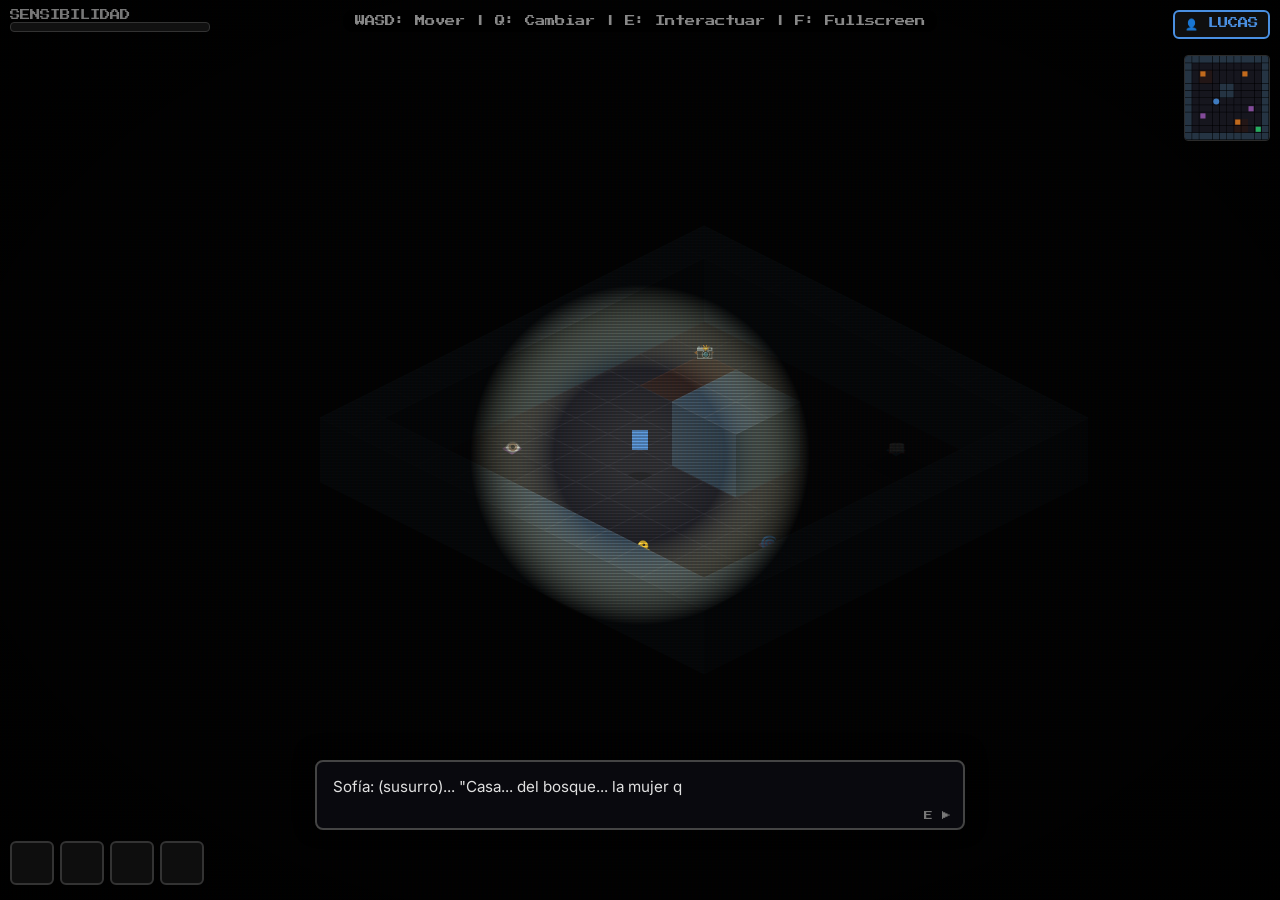
==== index.html @ 2fe8fad3 "creacion de index" ====
<!DOCTYPE html>
<html lang="es">
<head>
<meta charset="UTF-8" />
<meta name="viewport" content="width=device-width, initial-scale=1.0, user-scalable=no, maximum-scale=1.0" />
<meta name="apple-mobile-web-app-capable" content="yes" />
<meta name="mobile-web-app-capable" content="yes" />
<title>RIVER STRID: Cap 1</title>

<style>
  @import url('https://fonts.googleapis.com/css2?family=Press+Start+2P&family=Inter:wght@400;600&display=swap');

  :root{
    --bg:#0a0a0f; --accent:#8a0000; --text:#e0e0e0; --muted:#777;
    --lucas:#4a90e2; --sofia:#9b59b6;
    --safe-bottom: env(safe-area-inset-bottom, 0px);
    --safe-top: env(safe-area-inset-top, 0px);
    --vh: 1vh; /* se actualiza por JS */
  }

  *{ margin:0; padding:0; box-sizing:border-box; }

  html, body{
    background:var(--bg); color:var(--text);
    font-family:'Inter',sans-serif;
    overflow:hidden;
    width:100%;
    height: calc(var(--vh) * 100);
    touch-action:none;
    -webkit-touch-callout:none;
    -webkit-user-select:none;
    user-select:none;
    position:fixed;
    inset:0;
  }

  #game-container{
    position:fixed;
    inset:0;
    width:100vw;
    height: calc(var(--vh) * 100);
    background:var(--bg);
    overflow:hidden;
  }

  /* No estirar todos los canvas. SOLO el principal. */
  canvas{
    display:block;
    image-rendering: pixelated;
    image-rendering: crisp-edges;
  }

  #game{ width:100%; height:100%; }

  #scanlines{
    position:absolute; inset:0;
    background:
      linear-gradient(rgba(18,16,16,0) 50%, rgba(0,0,0,0.25) 50%),
      linear-gradient(90deg, rgba(255,0,0,0.03), rgba(0,255,0,0.015), rgba(0,0,255,0.03));
    background-size: 100% 3px, 4px 100%;
    pointer-events:none; z-index:10;
  }

  #vignette{
    position:absolute; inset:0;
    background: radial-gradient(ellipse at center, transparent 40%, rgba(0,0,0,0.85) 100%);
    pointer-events:none; z-index:11;
  }

  #controls-info{
    position:absolute;
    top:calc(10px + var(--safe-top));
    left:50%; transform:translateX(-50%);
    z-index:20;
    background:rgba(0,0,0,0.7);
    padding:6px 12px;
    border-radius:20px;
    font-size:clamp(0.45rem, 1.3vw, 0.65rem);
    color:#888;
    font-family:'Press Start 2P', cursive;
    white-space:nowrap;
    max-width:92vw;
    overflow:hidden;
    text-overflow:ellipsis;
    backdrop-filter: blur(4px);
  }

  #hud{
    position:absolute;
    top:calc(10px + var(--safe-top));
    left:10px;
    z-index:20;
    display:flex;
    flex-direction:column;
    gap:8px;
    pointer-events:none;
  }
  .label{
    font-size: clamp(0.45rem, 1.5vw, 0.65rem);
    color: var(--muted);
    margin-bottom: 2px;
    font-family: 'Press Start 2P', cursive;
  }
  .bar-wrap{
    background:#111;
    border:1px solid #333;
    width:min(200px, 40vw);
    height:10px;
    border-radius:4px;
    overflow:hidden;
  }
  .bar{ height:100%; transition:width 0.2s ease; border-radius:4px; }
  .bar.sens{
    background: linear-gradient(90deg, #9b59b6, #ff6b81);
    box-shadow: 0 0 8px rgba(155,89,182,0.5);
  }

  #char-indicator{
    position:absolute;
    top:calc(10px + var(--safe-top));
    right:10px;
    z-index:20;
    background:rgba(17,17,17,0.9);
    border:2px solid #333;
    padding:6px 10px;
    border-radius:6px;
    font-family:'Press Start 2P', cursive;
    font-size: clamp(0.5rem, 1.4vw, 0.65rem);
    pointer-events:auto;
    cursor:pointer;
    backdrop-filter: blur(4px);
  }
  #char-indicator.lucas{ color:var(--lucas); border-color:var(--lucas); }
  #char-indicator.sofia{ color:var(--sofia); border-color:var(--sofia); }

  #minimap{
    position:absolute;
    top: calc(55px + var(--safe-top));
    right:10px;
    z-index:20;
    pointer-events:none;
    opacity:0.85;
    border:1px solid #333;
    border-radius:4px;
    background: rgba(0,0,0,0.5);
    backdrop-filter: blur(2px);
  }

  #inventory{
    position:absolute;
    bottom:calc(15px + var(--safe-bottom));
    left:10px;
    z-index:20;
    display:flex;
    gap:6px;
    pointer-events:none;
  }
  .inv-slot{
    width: clamp(30px, 7.5vw, 44px);
    height: clamp(30px, 7.5vw, 44px);
    background: rgba(17,17,17,0.85);
    border: 2px solid #333;
    border-radius: 6px;
    display:flex;
    justify-content:center;
    align-items:center;
    font-size: clamp(0.85rem, 3vw, 1.25rem);
    color:#fff;
    backdrop-filter: blur(4px);
  }
  .inv-slot.filled{
    border-color: var(--accent);
    background: rgba(34,0,0,0.85);
    box-shadow: 0 0 8px rgba(138,0,0,0.35);
  }

  #dialogue-box{
    position:absolute;
    bottom:calc(70px + var(--safe-bottom));
    left:50%;
    transform: translateX(-50%);
    width:min(92%, 650px);
    background: rgba(10,10,15,0.96);
    border:2px solid #444;
    padding: 14px 16px 28px;
    border-radius: 8px;
    z-index:25;
    display:none;
    font-size: clamp(0.8rem, 2.5vw, 0.95rem);
    line-height:1.5;
    min-height:70px;
    backdrop-filter: blur(8px);
    box-shadow: 0 -4px 20px rgba(0,0,0,0.5);
    cursor:pointer;
  }
  #dialogue-advance-hint{
    position:absolute;
    bottom:6px; right:12px;
    color: var(--muted);
    font-family:'Press Start 2P', cursive;
    font-size: clamp(0.4rem, 1.2vw, 0.55rem);
    animation: pulse 1.5s infinite;
  }
  @keyframes pulse{ 0%,100%{opacity:0.4} 50%{opacity:1} }

  #proximity-indicator{
    position:absolute;
    bottom: calc(150px + var(--safe-bottom));
    right:20px;
    z-index:21;
    display:none;
    background: rgba(46,204,113,0.15);
    border:1px solid rgba(46,204,113,0.4);
    padding:6px 10px;
    border-radius:20px;
    font-family:'Press Start 2P', cursive;
    font-size: clamp(0.4rem, 1.2vw, 0.55rem);
    color: rgba(46,204,113,0.85);
    backdrop-filter: blur(4px);
  }

  /* Joystick */
  #joystick-zone{
    position:absolute;
    bottom: calc(16px + var(--safe-bottom));
    left: 16px;
    width: clamp(110px, 30vw, 150px);
    height: clamp(110px, 30vw, 150px);
    z-index:22;
    display:none;
  }
  #joystick-base{
    position:absolute; inset:0;
    background: radial-gradient(circle, rgba(255,255,255,0.08) 0%, rgba(255,255,255,0.02) 100%);
    border:2px solid rgba(255,255,255,0.15);
    border-radius:50%;
    backdrop-filter: blur(4px);
  }
  #joystick-thumb{
    position:absolute;
    width:40%; height:40%;
    background: radial-gradient(circle, rgba(255,255,255,0.35) 0%, rgba(255,255,255,0.15) 100%);
    border:2px solid rgba(255,255,255,0.3);
    border-radius:50%;
    top:50%; left:50%;
    transform: translate(-50%, -50%);
  }

  /* Botones */
  #touch-controls{
    position:absolute;
    bottom: calc(18px + var(--safe-bottom));
    right: 18px;
    z-index:22;
    display:none;
  }
  #action-buttons{ display:flex; gap:12px; align-items:center; }

  .touch-btn{
    width: clamp(52px, 13vw, 64px);
    height: clamp(52px, 13vw, 64px);
    background: rgba(255,255,255,0.08);
    border: 2px solid rgba(255,255,255,0.2);
    border-radius:50%;
    display:flex;
    justify-content:center;
    align-items:center;
    font-family:'Press Start 2P', cursive;
    font-size: clamp(0.6rem, 2vw, 0.8rem);
    color: rgba(255,255,255,0.75);
    backdrop-filter: blur(4px);
    -webkit-tap-highlight-color: transparent;
  }
  .touch-btn.interact{ border-color: rgba(46,204,113,0.5); color: rgba(46,204,113,0.9); }
  .touch-btn.switch-char{ border-color: rgba(155,89,182,0.5); color: rgba(155,89,182,0.9); }

  /* Tutorial */
  #tutorial{
    position:absolute; inset:0;
    background: rgba(0,0,0,0.86);
    z-index:40;
    display:none;
    flex-direction:column;
    justify-content:center;
    align-items:center;
    text-align:center;
    padding:30px;
    cursor:pointer;
    -webkit-tap-highlight-color: transparent;
  }
  #tutorial h3{
    font-family:'Press Start 2P', cursive;
    color: var(--accent);
    margin-bottom:1.2rem;
    font-size: clamp(0.8rem, 3vw, 1.1rem);
  }
  #tutorial .tut-line{
    color:var(--text);
    font-size: clamp(0.75rem, 2.2vw, 0.95rem);
    margin:8px 0;
    line-height:1.5;
  }
  #tutorial .tut-hint{
    color:var(--muted);
    font-size: clamp(0.55rem, 1.8vw, 0.8rem);
    margin-top:1.6rem;
    font-family:'Press Start 2P', cursive;
    animation:pulse 2s infinite;
  }

  #rotate-hint{
    position:absolute;
    top: calc(85px + var(--safe-top));
    left: 50%;
    transform: translateX(-50%);
    z-index: 50;
    display:none;
    background: rgba(0,0,0,0.65);
    border: 1px solid rgba(255,255,255,0.15);
    padding: 8px 12px;
    border-radius: 999px;
    font-family:'Press Start 2P', cursive;
    font-size: 0.55rem;
    color: #bbb;
    backdrop-filter: blur(6px);
    max-width: 92vw;
    text-overflow: ellipsis;
    overflow: hidden;
    white-space: nowrap;

    /* IMPORTANTE: no debe bloquear toques */
    pointer-events: none;
  }

  /* End screen */
  #end-screen{
    position:absolute; inset:0;
    background: var(--bg);
    z-index:30;
    display:none;
    flex-direction:column;
    justify-content:center;
    align-items:center;
    text-align:center;
    padding:20px;
  }

  /* Ajustes Mobile */
  .mobile #inventory{
    bottom: calc(170px + var(--safe-bottom));
    left: 16px;
  }
  .mobile #proximity-indicator{
    bottom: calc(210px + var(--safe-bottom));
    right: 16px;
  }
  /* En JSBin/ads, el diálogo puede quedar tapado: lo subimos en móvil */
  .mobile #dialogue-box{
    bottom: calc(240px + var(--safe-bottom));
  }

  @media (min-width: 769px){
    #touch-controls, #joystick-zone{ display:none !important; }
  }
</style>
</head>

<body>
<div id="game-container">
  <canvas id="game"></canvas>
  <div id="scanlines"></div>
  <div id="vignette"></div>

  <div id="controls-info">WASD: Mover | Q: Cambiar | E: Interactuar | F: Fullscreen</div>

  <div id="hud">
    <div>
      <div class="label">SENSIBILIDAD</div>
      <div class="bar-wrap"><div class="bar sens" id="sens-bar" style="width:0%"></div></div>
    </div>
  </div>

  <div id="char-indicator" class="lucas">👤 LUCAS</div>
  <canvas id="minimap" width="80" height="80"></canvas>

  <div id="inventory">
    <div class="inv-slot" id="slot0"></div>
    <div class="inv-slot" id="slot1"></div>
    <div class="inv-slot" id="slot2"></div>
    <div class="inv-slot" id="slot3"></div>
  </div>

  <div id="proximity-indicator">❗ INTERACTUAR</div>

  <div id="joystick-zone">
    <div id="joystick-base"><div id="joystick-thumb"></div></div>
  </div>

  <div id="touch-controls">
    <div id="action-buttons">
      <button class="touch-btn switch-char" id="btn-switch" aria-label="Cambiar personaje">Q</button>
      <button class="touch-btn interact" id="btn-interact" aria-label="Interactuar">E</button>
    </div>
  </div>

  <div id="dialogue-box">
    <div id="dialogue-text"></div>
    <div id="dialogue-advance-hint">TAP ▶</div>
  </div>

  <div id="end-screen">
    <h2 style="font-family:'Press Start 2P',cursive;color:#8a0000;margin-bottom:1rem;font-size:clamp(0.8rem, 3vw, 1.2rem);">CAPÍTULO 1 COMPLETADO</h2>
    <p style="color:#777;max-width:500px;margin:0 auto 2rem;font-size:clamp(0.75rem,2.5vw,0.95rem);line-height:1.6;">
      La casa guarda más secretos. Álex sigue esperando.<br>¿Continuarás en el Capítulo 2?
    </p>
    <button style="background:#8a0000;color:#fff;border:none;padding:14px 28px;font-family:'Press Start 2P',cursive;font-size:clamp(0.6rem,2vw,0.8rem);cursor:pointer;border-radius:6px;"
            onclick="location.reload()">REINICIAR</button>
  </div>

  <div id="tutorial">
    <h3>🏚️ RIVER STRID</h3>
    <div class="tut-line">🕹️ <b>Joystick</b> izquierdo para mover</div>
    <div class="tut-line">🔄 Botón <b>Q</b> para cambiar personaje</div>
    <div class="tut-line">👆 Botón <b>E</b> para interactuar</div>
    <div class="tut-line">Toca para comenzar (y activar pantalla completa si se puede)</div>
    <div class="tut-hint">— TOCA PARA COMENZAR —</div>
  </div>

  <div id="rotate-hint">Mejor en horizontal (landscape). Igual puedes jugar en vertical.</div>
</div>

<script>
/* =========================================================
   VIEWPORT FIX (móviles)
========================================================= */
function setVhVar(){
  const h = window.visualViewport ? window.visualViewport.height : window.innerHeight;
  document.documentElement.style.setProperty('--vh', `${h * 0.01}px`);
}
setVhVar();

/* =========================================================
   CONFIG + CANVAS
========================================================= */
const BASE_TILE_W = 64, BASE_TILE_H = 32;
const MAP_COLS = 12, MAP_ROWS = 12;
const MOVE_SPEED = 0.06;

const canvas = document.getElementById('game');
const ctx = canvas.getContext('2d');
const minimapCanvas = document.getElementById('minimap');
const minimapCtx = minimapCanvas.getContext('2d');
ctx.imageSmoothingEnabled = false;
minimapCtx.imageSmoothingEnabled = false;

let width = 0, height = 0;
let isMobile = false;
let lastTime = 0;

const view = {
  zoom: 1,
  tileW: BASE_TILE_W,
  tileH: BASE_TILE_H
};

function clamp(v,a,b){ return Math.max(a, Math.min(b,v)); }

/* =========================================================
   MAPA
========================================================= */
const map = [
  [1,1,1,1,1,1,1,1,1,1,1,1],
  [1,0,0,0,0,0,0,0,0,0,0,1],
  [1,0,3,3,0,0,0,0,2,0,0,1],
  [1,0,3,3,0,0,0,0,0,0,0,1],
  [1,0,0,0,0,1,1,0,0,0,0,1],
  [1,0,0,0,0,1,1,0,0,0,0,1],
  [1,0,0,0,0,0,0,0,0,0,0,1],
  [1,0,0,0,0,0,0,0,0,2,0,1],
  [1,0,2,0,0,0,0,0,0,0,0,1],
  [1,0,0,0,0,0,0,3,3,0,0,1],
  [1,0,0,0,0,0,0,3,3,0,0,1],
  [1,1,1,1,1,1,1,1,1,1,1,1]
];

/* =========================================================
   INTERACTUABLES
========================================================= */
const interactables = [
  { x:2, y:2, type:'photo', name:'Foto Campamento', icon:'📸', taken:false, char:'Lucas',
    dialog:['Lucas: "River Strid, último verano"... está escrita al dorso.',
            'Lucas: Reconozco a Álex en la foto. Y a alguien más...'] },
  { x:8, y:2, type:'diary', name:'Diario Viejo', icon:'📖', taken:false, char:'Lucas',
    dialog:['Lucas: Un diario... las páginas están arrancadas.',
            'Lucas: Solo queda una entrada: "No vayas al río de noche."'] },
  { x:2, y:8, type:'whisper', name:'Rincón Oscuro', icon:'👁️', char:'Sofía',
    dialog:['Sofía: (cierra los ojos)... escucho... pasos...',
            'Sofía: "Cabaña... madera quemada... él sigue aquí..."',
            'Sofía: ¡No! Se fue... pero dejó algo. Busca en el suelo, Lucas.'] },
  { x:9, y:7, type:'whisper', name:'Ventana Rota', icon:'🌀', char:'Sofía',
    dialog:['Sofía: El viento... no es viento. Algo respira del otro lado.',
            'Sofía: "Campamento... ve al campamento antes del amanecer..."'] },
  { x:7, y:9, type:'key', name:'Llave Oxidada', icon:'🔑', taken:false, char:'Lucas',
    dialog:['Lucas: Una llave vieja debajo de la alfombra.',
            'Lucas: Tiene grabado "R.S." ... River Strid.'] },
  { x:10, y:10, type:'door', name:'Puerta Principal', icon:'🚪', char:'Any',
    dialog:['Sofía: "Álex quiere que vayamos al campamento."',
            'Lucas: "Necesitamos la foto y la llave para salir."'] }
];

/* =========================================================
   PLAYER + STATE
   CORRECCIÓN: spawn en una casilla CAMINABLE
   (antes 5,5 era pared y quedabas atrapado)
========================================================= */
const player = {
  x: 4, y: 6,  // <- caminable
  char:'Lucas',
  inventory:[],
  sensitivity:0,
  flashlight:true,
  facing:{x:0,y:1},
  walkFrame:0,
  isMoving:false
};

const camera = { x:0, y:0, shake:0 };

const state = {
  running:true,
  dialogueActive:false,
  dialogueQueue:[],
  dialogueIndex:0,
  chapterEnded:false,
  keys:{},
  nearInteractable:null,
  ambientTimer:0,
  typewriter: { interval:null, done:true, fullText:"" }
};

/* =========================================================
   FIX SPAWN (verificación automática)
========================================================= */
function isWalkableTile(tx, ty){
  if (tx < 0 || ty < 0 || tx >= MAP_COLS || ty >= MAP_ROWS) return false;
  return map[ty][tx] !== 1;
}

function fixSpawnIfBlocked(){
  const tx = Math.floor(player.x);
  const ty = Math.floor(player.y);

  if (isWalkableTile(tx, ty)) return;

  for (let r = 1; r <= 8; r++){
    for (let oy = -r; oy <= r; oy++){
      for (let ox = -r; ox <= r; ox++){
        const nx = tx + ox;
        const ny = ty + oy;
        if (isWalkableTile(nx, ny)){
          player.x = nx + 0.01;
          player.y = ny + 0.01;
          camera.x = player.x;
          camera.y = player.y;
          console.warn("[SpawnFix] Player estaba en pared, movido a:", nx, ny);
          return;
        }
      }
    }
  }
  console.warn("[SpawnFix] No se encontró casilla caminable cercana.");
}

/* =========================================================
   SPRITE LUCAS (tu URL)
========================================================= */
const LUCAS_SPRITE_URL =
  "https://res.cloudinary.com/dcqnjn6fe/image/upload/v1776104806/1776104640ded6_x6tnax.png";

const LUCAS_COLS = 10;
const LUCAS_ROWS = 3;

const lucasSprite = {
  img: new Image(),
  ready: false,
  cols: LUCAS_COLS,
  rows: LUCAS_ROWS,
  frameW: 0,
  frameH: 0,
  scale: 0.55,
  anchorYFactor: 0.92
};

lucasSprite.img.crossOrigin = "anonymous";
lucasSprite.img.src = LUCAS_SPRITE_URL;
lucasSprite.img.onload = () => {
  lucasSprite.ready = true;
  lucasSprite.frameW = lucasSprite.img.naturalWidth / lucasSprite.cols;
  lucasSprite.frameH = lucasSprite.img.naturalHeight / lucasSprite.rows;
  updateViewScale();

  if (!Number.isInteger(lucasSprite.frameW) || !Number.isInteger(lucasSprite.frameH)){
    console.warn("[Lucas sheet] Grid no cuadra con 10x3. Ajusta COLS/ROWS.");
  }
};

function lucasFrame(col,row){ return row*lucasSprite.cols + col; }

const LUCAS_ANIM = {
  walkSide: [lucasFrame(0,0),lucasFrame(1,0),lucasFrame(2,0),lucasFrame(3,0),lucasFrame(4,0)],
  idleSide: lucasFrame(2,0),
  walkUp:   [lucasFrame(5,0),lucasFrame(6,0),lucasFrame(7,0),lucasFrame(8,0),lucasFrame(9,0)],
  idleUp:   lucasFrame(7,0),
  walkDown: [lucasFrame(0,1),lucasFrame(1,1),lucasFrame(2,1),lucasFrame(3,1),lucasFrame(4,1)],
  idleDown: lucasFrame(2,1)
};

function drawSpriteFrame(asset, frameIndex, x, y, flipX=false){
  if (!asset.ready) return;

  const sx = (frameIndex % asset.cols) * asset.frameW;
  const sy = Math.floor(frameIndex / asset.cols) * asset.frameH;

  const dw = asset.frameW * asset.scale;
  const anchorY = asset.frameH * asset.anchorYFactor;

  ctx.save();
  ctx.translate(x,y);
  if (flipX) ctx.scale(-1,1);

  ctx.drawImage(asset.img, sx, sy, asset.frameW, asset.frameH,
                -dw/2, -anchorY*asset.scale, dw, asset.frameH*asset.scale);
  ctx.restore();
}

function selectLucasAnimFrame(){
  const fx = player.facing.x;
  const fy = player.facing.y;

  let dir = "down";
  if (Math.abs(fx) > Math.abs(fy)) dir = fx >= 0 ? "right" : "left";
  else dir = fy >= 0 ? "down" : "up";

  const moving = player.isMoving;
  const t = Math.floor(player.walkFrame) % 5;

  if (!moving){
    if (dir==="up") return {frame:LUCAS_ANIM.idleUp, flip:false};
    if (dir==="left") return {frame:LUCAS_ANIM.idleSide, flip:true};
    if (dir==="right") return {frame:LUCAS_ANIM.idleSide, flip:false};
    return {frame:LUCAS_ANIM.idleDown, flip:false};
  }

  if (dir==="up") return {frame:LUCAS_ANIM.walkUp[t], flip:false};
  if (dir==="left") return {frame:LUCAS_ANIM.walkSide[t], flip:true};
  if (dir==="right") return {frame:LUCAS_ANIM.walkSide[t], flip:false};
  return {frame:LUCAS_ANIM.walkDown[t], flip:false};
}

/* =========================================================
   DETECT / RESIZE
========================================================= */
function updateViewScale(){
  const base = Math.min(width, height);
  const portrait = height > width;
  let z = base / 720;
  z = clamp(z, portrait ? 0.62 : 0.72, 1.0);

  view.zoom = z;
  view.tileW = BASE_TILE_W * view.zoom;
  view.tileH = BASE_TILE_H * view.zoom;

  // ligar escala sprite al zoom
  lucasSprite.scale = 0.55 * view.zoom;
}

function detectMobile(){
  isMobile = (('ontouchstart' in window) || (navigator.maxTouchPoints > 0) || (window.innerWidth <= 900));
  document.body.classList.toggle('mobile', isMobile);

  const joystickEl = document.getElementById('joystick-zone');
  const touchCtrl = document.getElementById('touch-controls');
  const ctrlInfo = document.getElementById('controls-info');
  const tutorial = document.getElementById('tutorial');

  if (isMobile){
    joystickEl.style.display = 'block';
    touchCtrl.style.display = 'block';
    ctrlInfo.style.display = 'none';
    tutorial.style.display = 'flex';
    document.getElementById('dialogue-advance-hint').textContent = 'TAP ▶';
  } else {
    joystickEl.style.display = 'none';
    touchCtrl.style.display = 'none';
    ctrlInfo.style.display = 'block';
    document.getElementById('dialogue-advance-hint').textContent = 'E ▶';
  }

  const rotateHint = document.getElementById('rotate-hint');
  const portrait = window.innerHeight > window.innerWidth;
  rotateHint.style.display = (isMobile && portrait) ? 'block' : 'none';
}

function resize(){
  const dpr = Math.min(window.devicePixelRatio || 1, 2);

  const vw = window.visualViewport ? window.visualViewport.width : window.innerWidth;
  const vh = window.visualViewport ? window.visualViewport.height : window.innerHeight;

  width = Math.floor(vw);
  height = Math.floor(vh);

  canvas.width = Math.floor(width * dpr);
  canvas.height = Math.floor(height * dpr);
  canvas.style.width = width + 'px';
  canvas.style.height = height + 'px';
  ctx.setTransform(dpr, 0, 0, dpr, 0, 0);

  const mmSize = isMobile ? 68 : 86;
  minimapCanvas.width = mmSize;
  minimapCanvas.height = mmSize;
  minimapCanvas.style.width = mmSize + 'px';
  minimapCanvas.style.height = mmSize + 'px';

  updateViewScale();
}

if (window.visualViewport){
  window.visualViewport.addEventListener('resize', () => { setVhVar(); resize(); });
  window.visualViewport.addEventListener('scroll', () => { setVhVar(); resize(); });
}
window.addEventListener('resize', () => { setVhVar(); detectMobile(); resize(); });
window.addEventListener('orientationchange', () => setTimeout(() => { setVhVar(); detectMobile(); resize(); }, 200));

/* =========================================================
   JOYSTICK
========================================================= */
const joystick = { active:false, touchId:null, dx:0, dy:0 };

function initJoystick(){
  const zone = document.getElementById('joystick-zone');
  const thumb = document.getElementById('joystick-thumb');

  function resetThumb(){
    joystick.dx=0; joystick.dy=0;
    thumb.style.left='50%'; thumb.style.top='50%';
  }

  zone.addEventListener('touchstart',(e)=>{
    e.preventDefault();
    if (joystick.active) return;
    const t = e.changedTouches[0];
    joystick.active=true;
    joystick.touchId=t.identifier;
    const rect=zone.getBoundingClientRect();
    updateJoystickPosition(t.clientX,t.clientY,thumb,rect);
  },{passive:false});

  zone.addEventListener('touchmove',(e)=>{
    e.preventDefault();
    for (const t of e.changedTouches){
      if (t.identifier===joystick.touchId){
        const rect=zone.getBoundingClientRect();
        updateJoystickPosition(t.clientX,t.clientY,thumb,rect);
      }
    }
  },{passive:false});

  zone.addEventListener('touchend',(e)=>{
    for (const t of e.changedTouches){
      if (t.identifier===joystick.touchId){
        joystick.active=false; joystick.touchId=null;
        resetThumb();
      }
    }
  });

  zone.addEventListener('touchcancel',()=>{
    joystick.active=false; joystick.touchId=null;
    resetThumb();
  });
}

function updateJoystickPosition(x,y,thumb,rect){
  const cx = rect.left + rect.width/2;
  const cy = rect.top + rect.height/2;
  let dx = x - cx;
  let dy = y - cy;
  const dist = Math.hypot(dx,dy);
  const maxR = rect.width/2 * 0.55;
  if (dist>maxR){ dx = (dx/dist)*maxR; dy=(dy/dist)*maxR; }

  joystick.dx = dx/maxR;
  joystick.dy = dy/maxR;
  if (Math.abs(joystick.dx) < 0.15) joystick.dx = 0;
  if (Math.abs(joystick.dy) < 0.15) joystick.dy = 0;

  thumb.style.left = (50 + (dx/rect.width)*100) + '%';
  thumb.style.top  = (50 + (dy/rect.height)*100) + '%';
}

/* =========================================================
   INPUT TECLADO + FULLSCREEN
========================================================= */
async function tryFullscreen(){
  try{
    if (!document.fullscreenElement) {
      await document.documentElement.requestFullscreen({ navigationUI: "hide" });
    }
    if (screen.orientation && screen.orientation.lock) {
      try { await screen.orientation.lock('landscape'); } catch(e){}
    }
  }catch(e){}
}

window.addEventListener('keydown',(e)=>{
  const key = e.key.toLowerCase();
  state.keys[key]=true;

  if (key==='e'){
    if (state.dialogueActive) advanceDialogue();
    else handleInteract();
  }
  if (key==='q' && !state.dialogueActive) switchCharacter();
  if (key==='f') tryFullscreen();
});
window.addEventListener('keyup',(e)=> state.keys[e.key.toLowerCase()] = false);

/* =========================================================
   BOTONES / TUTORIAL
========================================================= */
function initTouchButtons(){
  const btnInteract = document.getElementById('btn-interact');
  const btnSwitch = document.getElementById('btn-switch');
  const dialogueBox = document.getElementById('dialogue-box');
  const charIndicator = document.getElementById('char-indicator');
  const tutorial = document.getElementById('tutorial');

  btnInteract.addEventListener('touchstart',(e)=>{
    e.preventDefault(); e.stopPropagation();
    if (state.dialogueActive) advanceDialogue();
    else handleInteract();
  },{passive:false});

  btnSwitch.addEventListener('touchstart',(e)=>{
    e.preventDefault(); e.stopPropagation();
    if (!state.dialogueActive) switchCharacter();
  },{passive:false});

  dialogueBox.addEventListener('touchstart',(e)=>{
    e.preventDefault();
    if (state.dialogueActive) advanceDialogue();
  },{passive:false});
  dialogueBox.addEventListener('click',()=> { if (state.dialogueActive) advanceDialogue(); });

  charIndicator.addEventListener('touchstart',(e)=>{
    e.preventDefault();
    if (!state.dialogueActive) switchCharacter();
  },{passive:false});
  charIndicator.addEventListener('click',()=> { if (!state.dialogueActive) switchCharacter(); });

  tutorial.addEventListener('touchstart', async (e)=>{
    e.preventDefault();
    tutorial.style.display='none';
    await tryFullscreen();
    startGame();
  },{passive:false});
  tutorial.addEventListener('click', async ()=>{
    tutorial.style.display='none';
    await tryFullscreen();
    startGame();
  });

  /* Verificación extra: si el diálogo está activo, tocar el juego también avanza.
     (útil si un overlay/ads tapa el diálogo en JSBin) */
  canvas.addEventListener('touchstart', (e)=>{
    if (state.dialogueActive){
      e.preventDefault();
      advanceDialogue();
    }
  }, {passive:false});
  canvas.addEventListener('click', ()=>{
    if (state.dialogueActive) advanceDialogue();
  });
}

/* =========================================================
   UI: personaje / inventario
========================================================= */
function switchCharacter(){
  player.char = player.char === 'Lucas' ? 'Sofía' : 'Lucas';
  const ci = document.getElementById('char-indicator');
  if (player.char==='Lucas'){
    ci.className='lucas'; ci.textContent='👤 LUCAS';
  } else {
    ci.className='sofia'; ci.textContent='👩 SOFÍA';
  }
}

function addToInventory(name){
  if (player.inventory.length < 4 && !player.inventory.includes(name)){
    player.inventory.push(name);
    updateInventoryUI();
  }
}
function updateInventoryUI(){
  for (let i=0;i<4;i++){
    const slot = document.getElementById(`slot${i}`);
    if (player.inventory[i]){
      const item = interactables.find(x=>x.name===player.inventory[i]);
      slot.innerHTML = item ? item.icon : '📦';
      slot.className = 'inv-slot filled';
      slot.title = player.inventory[i];
    } else {
      slot.innerHTML = '';
      slot.className = 'inv-slot';
      slot.title = '';
    }
  }
}

/* =========================================================
   DIÁLOGO
========================================================= */
function showDialogue(texts){
  state.dialogueActive=true;
  state.dialogueQueue=texts;
  state.dialogueIndex=0;
  document.getElementById('dialogue-box').style.display='block';
  updateDialogueText();
}
function completeCurrentLineIfTyping(){
  if (state.typewriter.interval && !state.typewriter.done){
    clearInterval(state.typewriter.interval);
    state.typewriter.interval=null;
    state.typewriter.done=true;
    document.getElementById('dialogue-text').textContent = state.typewriter.fullText;
    return true;
  }
  return false;
}
function advanceDialogue(){
  if (completeCurrentLineIfTyping()) return;

  state.dialogueIndex++;
  if (state.dialogueIndex >= state.dialogueQueue.length){
    state.dialogueActive=false;
    document.getElementById('dialogue-box').style.display='none';
    checkChapterEnd();
  } else updateDialogueText();
}
function updateDialogueText(){
  const text = state.dialogueQueue[state.dialogueIndex];
  const el = document.getElementById('dialogue-text');
  if (state.typewriter.interval) clearInterval(state.typewriter.interval);
  el.textContent='';
  state.typewriter.done=false;
  state.typewriter.fullText=text;

  let i=0;
  state.typewriter.interval=setInterval(()=>{
    if (i<text.length) el.textContent += text[i++];
    else {
      clearInterval(state.typewriter.interval);
      state.typewriter.interval=null;
      state.typewriter.done=true;
    }
  }, 18);
}

/* =========================================================
   INTERACCIÓN
========================================================= */
function getNearInteractable(){
  return interactables.find(obj=>{
    if (obj.taken && (obj.type==='photo' || obj.type==='diary' || obj.type==='key')) return false;
    return Math.abs(player.x-obj.x)<=1.2 && Math.abs(player.y-obj.y)<=1.2;
  });
}
function handleInteract(){
  const target = getNearInteractable();
  if (!target) return;

  if (target.char !== 'Any' && target.char !== player.char){
    showDialogue([`Necesitas a ${target.char} para interactuar con esto.`]);
    return;
  }

  if (target.type==='door'){
    const hasPhoto = player.inventory.includes('Foto Campamento');
    const hasKey = player.inventory.includes('Llave Oxidada');
    if (hasPhoto && hasKey){
      state.chapterEnded=true;
      showDialogue([
        'Sofía: "Tenemos todo. Es hora de ir al campamento."',
        'Lucas: "Álex nos espera. Pero tengo un mal presentimiento..."',
        'Sofía: "River Strid... el río que nunca devuelve lo que se traga."'
      ]);
    } else {
      const missing=[];
      if (!hasPhoto) missing.push('la foto');
      if (!hasKey) missing.push('la llave');
      showDialogue([`Lucas: Necesitamos ${missing.join(' y ')} para poder salir.`]);
    }
    return;
  }

  if ((target.type==='photo' || target.type==='diary' || target.type==='key') && !target.taken){
    target.taken=true;
    addToInventory(target.name);
  }
  showDialogue(target.dialog);
}

function checkChapterEnd(){
  if (state.chapterEnded){
    setTimeout(()=>{
      document.getElementById('end-screen').style.display='flex';
      state.running=false;
    }, 1000);
  }
}

/* =========================================================
   COLISIÓN
========================================================= */
function canMoveTo(x,y){
  const pad=0.25;
  const checks=[
    {cx:x-pad, cy:y-pad},
    {cx:x+pad, cy:y-pad},
    {cx:x-pad, cy:y+pad},
    {cx:x+pad, cy:y+pad}
  ];
  for (const c of checks){
    const gx=Math.floor(c.cx), gy=Math.floor(c.cy);
    if (gx<0||gx>=MAP_COLS||gy<0||gy>=MAP_ROWS) return false;
    if (map[gy][gx]===1) return false;
  }
  return true;
}

/* =========================================================
   UPDATE
========================================================= */
function update(dt){
  if (!state.running || state.dialogueActive) return;

  let dx=0, dy=0;

  if (state.keys['w']||state.keys['arrowup']) dy=-1;
  if (state.keys['s']||state.keys['arrowdown']) dy= 1;
  if (state.keys['a']||state.keys['arrowleft']) dx=-1;
  if (state.keys['d']||state.keys['arrowright']) dx= 1;

  if (joystick.active){ dx=joystick.dx; dy=joystick.dy; }

  const mag=Math.hypot(dx,dy);
  if (mag>0){ dx/=mag; dy/=mag; }

  const speed=MOVE_SPEED*dt*60;
  player.isMoving = mag>0;

  if (dx||dy){
    player.facing.x=dx; player.facing.y=dy;

    const nx=player.x+dx*speed;
    const ny=player.y+dy*speed;

    if (canMoveTo(nx, player.y)) player.x=nx;
    if (canMoveTo(player.x, ny)) player.y=ny;

    player.walkFrame += dt*10;
  }

  // cámara
  const lerp = 1 - Math.pow(0.001, dt);
  camera.x += (player.x - camera.x) * lerp;
  camera.y += (player.y - camera.y) * lerp;
  camera.x = clamp(camera.x, 1, MAP_COLS-2);
  camera.y = clamp(camera.y, 1, MAP_ROWS-2);

  // proximidad
  const near = getNearInteractable();
  state.nearInteractable=near;
  const proxEl=document.getElementById('proximity-indicator');
  if (near){
    proxEl.style.display='block';
    const canUse = near.char==='Any' || near.char===player.char;
    proxEl.textContent = canUse ? `❗ ${near.name}` : `🔒 Necesita ${near.char}`;
    proxEl.style.borderColor = canUse ? 'rgba(46,204,113,0.4)' : 'rgba(231,76,60,0.4)';
    proxEl.style.color = canUse ? 'rgba(46,204,113,0.85)' : 'rgba(231,76,60,0.85)';
  } else proxEl.style.display='none';

  // sensibilidad
  if (player.char==='Sofía'){
    const nearWhisper = interactables.find(i => i.type==='whisper' && Math.hypot(player.x-i.x, player.y-i.y) < 2.5);
    if (nearWhisper){
      const dist=Math.hypot(player.x-nearWhisper.x, player.y-nearWhisper.y);
      const intensity=1-(dist/2.5);
      player.sensitivity = Math.min(100, player.sensitivity + intensity*dt*30);
    } else player.sensitivity = Math.max(0, player.sensitivity - dt*10);
  } else {
    player.sensitivity = Math.max(0, player.sensitivity - dt*25);
  }
  document.getElementById('sens-bar').style.width = `${player.sensitivity}%`;

  state.ambientTimer += dt;
}

/* =========================================================
   ISOMETRIC / DRAW
========================================================= */
function isoProject(worldX, worldY){
  const relX = worldX - camera.x;
  const relY = worldY - camera.y;
  const screenX = (relX - relY) * (view.tileW/2) + width/2;
  const screenY = (relX + relY) * (view.tileH/2) + height/2;
  return { x: screenX, y: screenY };
}

function drawIsoDiamond(sx,sy,w,h,fill,stroke){
  ctx.beginPath();
  ctx.moveTo(sx, sy - h/2);
  ctx.lineTo(sx + w/2, sy);
  ctx.lineTo(sx, sy + h/2);
  ctx.lineTo(sx - w/2, sy);
  ctx.closePath();
  if (fill){ ctx.fillStyle=fill; ctx.fill(); }
  if (stroke){ ctx.strokeStyle=stroke; ctx.lineWidth=1; ctx.stroke(); }
}

function drawFloorTile(sx,sy,type){
  let color, stroke;
  switch(type){
    case 0: color='#1a1a24'; stroke='#252530'; break;
    case 2: color='#151520'; stroke='#1e1e2a'; break;
    case 3: color='#2a1a1a'; stroke='#3a2525'; break;
    default: color='#1a1a24'; stroke='#222';
  }
  drawIsoDiamond(sx,sy, view.tileW, view.tileH, color, stroke);
}

function drawWall(sx,sy){
  const wallH = view.tileH * 2;

  ctx.fillStyle='#2c3e50';
  ctx.beginPath();
  ctx.moveTo(sx - view.tileW/2, sy);
  ctx.lineTo(sx, sy + view.tileH/2);
  ctx.lineTo(sx, sy + view.tileH/2 - wallH);
  ctx.lineTo(sx - view.tileW/2, sy - wallH);
  ctx.closePath();
  ctx.fill();

  ctx.fillStyle='#1e2d3a';
  ctx.beginPath();
  ctx.moveTo(sx, sy + view.tileH/2);
  ctx.lineTo(sx + view.tileW/2, sy);
  ctx.lineTo(sx + view.tileW/2, sy - wallH);
  ctx.lineTo(sx, sy + view.tileH/2 - wallH);
  ctx.closePath();
  ctx.fill();

  drawIsoDiamond(sx, sy - wallH, view.tileW, view.tileH, '#34495e', '#445566');
}

function drawInteractableObj(obj){
  if (obj.taken) return;
  const pos = isoProject(obj.x+0.5, obj.y+0.5);
  const bob = Math.sin(state.ambientTimer*3 + obj.x*2)*3;

  ctx.save();
  ctx.translate(pos.x, pos.y - 15 + bob);

  const near = state.nearInteractable === obj;
  if (near){
    ctx.shadowColor =
      obj.type==='whisper' ? '#9b59b6' :
      obj.type==='door' ? '#2ecc71' : '#e67e22';
    ctx.shadowBlur = 14;
  }

  const colors = {photo:'#e67e22', diary:'#3498db', whisper:'#9b59b6', door:'#2ecc71', key:'#f1c40f'};
  const c = colors[obj.type] || '#888';

  ctx.globalAlpha = near ? 1 : 0.75;
  drawIsoDiamond(0,0, 20*view.zoom, 12*view.zoom, c, near ? '#fff' : null);

  ctx.globalAlpha = 1;
  ctx.font = `${near ? 16 : 14}px sans-serif`;
  ctx.textAlign='center';
  ctx.textBaseline='middle';
  ctx.shadowBlur=0;
  ctx.fillText(obj.icon || '?', 0, -1);

  ctx.restore();
}

function drawPlayerCharacter(){
  const pos = isoProject(player.x+0.5, player.y+0.5);
  const bob = player.isMoving ? Math.sin(player.walkFrame)*2 : 0;

  // sombra
  ctx.save();
  ctx.translate(pos.x, pos.y);
  ctx.fillStyle='rgba(0,0,0,0.35)';
  ctx.beginPath();
  ctx.ellipse(0, 12*view.zoom, 14*view.zoom, 6*view.zoom, 0, 0, Math.PI*2);
  ctx.fill();
  ctx.restore();

  // Lucas sprite
  if (player.char==='Lucas' && lucasSprite.ready){
    const sel = selectLucasAnimFrame();
    drawSpriteFrame(lucasSprite, sel.frame, pos.x, pos.y + 8*view.zoom + bob, sel.flip);
    return;
  }

  // fallback simple
  ctx.save();
  ctx.translate(pos.x, pos.y - 20*view.zoom + bob);
  ctx.fillStyle = player.char==='Lucas' ? '#4a90e2' : '#9b59b6';
  ctx.fillRect(-8*view.zoom, -16*view.zoom, 16*view.zoom, 20*view.zoom);
  ctx.restore();
}

function drawFlashlightEffect(){
  if (player.char !== 'Lucas' || !player.flashlight){
    const grad = ctx.createRadialGradient(width/2, height/2, 60, width/2, height/2, 280);
    grad.addColorStop(0, 'rgba(155,89,182,0.03)');
    grad.addColorStop(0.5, 'rgba(0,0,0,0.4)');
    grad.addColorStop(1, 'rgba(0,0,0,0.88)');
    ctx.fillStyle = grad;
    ctx.fillRect(0,0,width,height);
    return;
  }

  const a = Math.atan2(player.facing.y, player.facing.x);
  const lx = width/2 + Math.cos(a)*30;
  const ly = height/2 + Math.sin(a)*15;
  const grad = ctx.createRadialGradient(lx, ly-10, 30, lx, ly-10, 170);
  grad.addColorStop(0, 'rgba(255,255,220,0.12)');
  grad.addColorStop(0.4, 'rgba(255,255,200,0.05)');
  grad.addColorStop(1, 'rgba(0,0,0,0.9)');
  ctx.fillStyle = grad;
  ctx.fillRect(0,0,width,height);
}

function drawMinimap(){
  const mmW=minimapCanvas.width, mmH=minimapCanvas.height;
  const tileSize=Math.min(mmW/MAP_COLS, mmH/MAP_ROWS);

  minimapCtx.clearRect(0,0,mmW,mmH);
  minimapCtx.fillStyle='rgba(0,0,0,0.7)';
  minimapCtx.fillRect(0,0,mmW,mmH);

  for (let y=0;y<MAP_ROWS;y++){
    for (let x=0;x<MAP_COLS;x++){
      const v = map[y][x];
      minimapCtx.fillStyle = (v===1) ? '#2c3e50' : (v===3 ? '#2a1a1a' : '#1a1a24');
      minimapCtx.fillRect(x*tileSize, y*tileSize, tileSize-0.5, tileSize-0.5);
    }
  }

  interactables.forEach(obj=>{
    if (obj.taken) return;
    minimapCtx.fillStyle = obj.type==='whisper' ? '#9b59b6' : (obj.type==='door' ? '#2ecc71' : '#e67e22');
    minimapCtx.fillRect(obj.x*tileSize+1, obj.y*tileSize+1, tileSize-2, tileSize-2);
  });

  minimapCtx.fillStyle = player.char==='Lucas' ? '#4a90e2' : '#9b59b6';
  const px=(player.x+0.5)*tileSize, py=(player.y+0.5)*tileSize;
  minimapCtx.beginPath();
  minimapCtx.arc(px,py,3,0,Math.PI*2);
  minimapCtx.fill();
}

/* =========================================================
   RENDER (suelo debajo de paredes)
========================================================= */
function render(){
  ctx.clearRect(0,0,width,height);
  ctx.fillStyle='#08080c';
  ctx.fillRect(0,0,width,height);

  const drawList=[];

  // floor siempre
  for (let y=0;y<MAP_ROWS;y++){
    for (let x=0;x<MAP_COLS;x++){
      const raw=map[y][x];
      drawList.push({
        type:'floor',
        x,y,
        depth:(x+0.5)+(y+0.5),
        tileType: raw===1 ? 0 : raw
      });
    }
  }

  // walls
  for (let y=0;y<MAP_ROWS;y++){
    for (let x=0;x<MAP_COLS;x++){
      if (map[y][x]===1){
        drawList.push({type:'wall', x,y, depth:(x+0.5)+(y+0.5)+0.1});
      }
    }
  }

  // interactables
  interactables.forEach(obj=>{
    if (!obj.taken || obj.type==='whisper' || obj.type==='door'){
      drawList.push({type:'interactable', obj, depth:(obj.x+0.5)+(obj.y+0.5)+0.2});
    }
  });

  // player
  drawList.push({type:'player', depth:(player.x+0.5)+(player.y+0.5)+0.3});
  drawList.sort((a,b)=>a.depth-b.depth);

  for (const it of drawList){
    if (it.type==='floor'){
      const pos=isoProject(it.x+0.5,it.y+0.5);
      drawFloorTile(pos.x,pos.y,it.tileType);
    } else if (it.type==='wall'){
      const pos=isoProject(it.x+0.5,it.y+0.5);
      drawWall(pos.x,pos.y);
    } else if (it.type==='interactable'){
      drawInteractableObj(it.obj);
    } else if (it.type==='player'){
      drawPlayerCharacter();
    }
  }

  drawFlashlightEffect();
  drawMinimap();
}

/* =========================================================
   LOOP
========================================================= */
function gameLoop(ts){
  if (!lastTime) lastTime=ts;
  const dt = Math.min((ts-lastTime)/1000, 0.05);
  lastTime = ts;

  update(dt);
  render();
  requestAnimationFrame(gameLoop);
}

/* =========================================================
   START
========================================================= */
function startGame(){
  showDialogue([
    'Sofía: (susurro)... "Casa... del bosque... la mujer que roba almas..."',
    'Lucas: "¿Sofía? ¿Escuchaste algo?"',
    'Sofía: "Álex me susurró. Debemos registrar la casa."',
    'Lucas: "Bien. Yo buscaré pistas. Tú siente lo que puedas."',
    isMobile ? '🎮 Joystick: mover | Q: cambiar | E: interactuar' : '🎮 WASD mover | Q cambiar | E interactuar'
  ]);
}

/* =========================================================
   PREVENT DEFAULT
========================================================= */
document.addEventListener('touchmove', (e)=>{
  if (e.target.closest('#game-container')) e.preventDefault();
}, {passive:false});
document.addEventListener('contextmenu', (e)=> e.preventDefault());

/* =========================================================
   INIT (con verificación)
========================================================= */
detectMobile();
resize();
initJoystick();
initTouchButtons();

camera.x = player.x;
camera.y = player.y;

// VERIFICACIÓN: garantiza que el spawn NO esté en pared
fixSpawnIfBlocked();

if (!isMobile) startGame();

requestAnimationFrame(gameLoop);
</script>
</body>
</html>
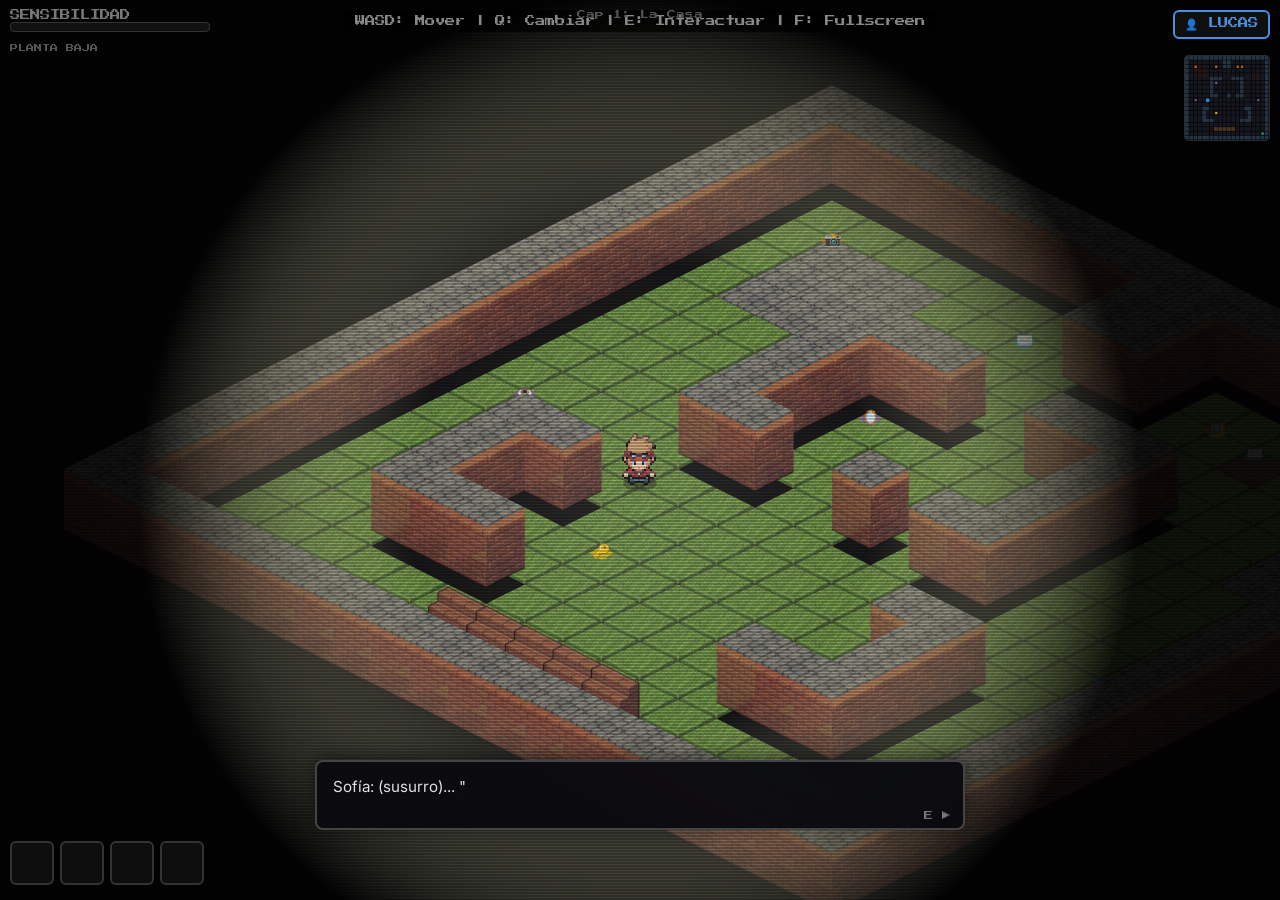
==== commit fce87a01: "Fix chapter 3 water collision and add wooden bridge - Add BRIDGE tile type (6) for wooden bridge cro" ====
--- a/index.html
+++ b/index.html
@@ -5,7 +5,7 @@
 <meta name="viewport" content="width=device-width, initial-scale=1.0, user-scalable=no, maximum-scale=1.0" />
 <meta name="apple-mobile-web-app-capable" content="yes" />
 <meta name="mobile-web-app-capable" content="yes" />
-<title>RIVER STRID: Cap 1</title>
+<title>RIVER STRID</title>
 
 <style>
   @import url('https://fonts.googleapis.com/css2?family=Press+Start+2P&family=Inter:wght@400;600&display=swap');
@@ -15,7 +15,7 @@
     --lucas:#4a90e2; --sofia:#9b59b6;
     --safe-bottom: env(safe-area-inset-bottom, 0px);
     --safe-top: env(safe-area-inset-top, 0px);
-    --vh: 1vh; /* se actualiza por JS */
+    --vh: 1vh;
   }
 
   *{ margin:0; padding:0; box-sizing:border-box; }
@@ -43,7 +43,6 @@
     overflow:hidden;
   }
 
-  /* No estirar todos los canvas. SOLO el principal. */
   canvas{
     display:block;
     image-rendering: pixelated;
@@ -219,7 +218,6 @@
     backdrop-filter: blur(4px);
   }
 
-  /* Joystick */
   #joystick-zone{
     position:absolute;
     bottom: calc(16px + var(--safe-bottom));
@@ -246,7 +244,6 @@
     transform: translate(-50%, -50%);
   }
 
-  /* Botones */
   #touch-controls{
     position:absolute;
     bottom: calc(18px + var(--safe-bottom));
@@ -274,7 +271,6 @@
   .touch-btn.interact{ border-color: rgba(46,204,113,0.5); color: rgba(46,204,113,0.9); }
   .touch-btn.switch-char{ border-color: rgba(155,89,182,0.5); color: rgba(155,89,182,0.9); }
 
-  /* Tutorial */
   #tutorial{
     position:absolute; inset:0;
     background: rgba(0,0,0,0.86);
@@ -327,12 +323,9 @@
     text-overflow: ellipsis;
     overflow: hidden;
     white-space: nowrap;
-
-    /* IMPORTANTE: no debe bloquear toques */
     pointer-events: none;
   }
 
-  /* End screen */
   #end-screen{
     position:absolute; inset:0;
     background: var(--bg);
@@ -345,7 +338,6 @@
     padding:20px;
   }
 
-  /* Ajustes Mobile */
   .mobile #inventory{
     bottom: calc(170px + var(--safe-bottom));
     left: 16px;
@@ -354,7 +346,6 @@
     bottom: calc(210px + var(--safe-bottom));
     right: 16px;
   }
-  /* En JSBin/ads, el diálogo puede quedar tapado: lo subimos en móvil */
   .mobile #dialogue-box{
     bottom: calc(240px + var(--safe-bottom));
   }
@@ -369,15 +360,20 @@
 <div id="game-container">
   <canvas id="game"></canvas>
   <div id="scanlines"></div>
-  <div id="vignette"></div>
 
   <div id="controls-info">WASD: Mover | Q: Cambiar | E: Interactuar | F: Fullscreen</div>
+
+  <div id="chapter-title" style="
+    position:absolute; top:calc(10px + var(--safe-top)); left:50%; transform:translateX(-50%);
+    z-index:20; font-family:'Press Start 2P',cursive; font-size:clamp(0.4rem,1.1vw,0.55rem);
+    color:#555; pointer-events:none; white-space:nowrap;">Cap 1: La Casa</div>
 
   <div id="hud">
     <div>
       <div class="label">SENSIBILIDAD</div>
       <div class="bar-wrap"><div class="bar sens" id="sens-bar" style="width:0%"></div></div>
     </div>
+    <div id="floor-indicator" style="font-family:'Press Start 2P',cursive;font-size:clamp(0.38rem,1vw,0.5rem);color:#555;margin-top:4px;">PLANTA BAJA</div>
   </div>
 
   <div id="char-indicator" class="lucas">👤 LUCAS</div>
@@ -409,12 +405,24 @@
   </div>
 
   <div id="end-screen">
-    <h2 style="font-family:'Press Start 2P',cursive;color:#8a0000;margin-bottom:1rem;font-size:clamp(0.8rem, 3vw, 1.2rem);">CAPÍTULO 1 COMPLETADO</h2>
+    <h2 style="font-family:'Press Start 2P',cursive;color:#8a0000;margin-bottom:1rem;font-size:clamp(0.8rem, 3vw, 1.2rem);">FIN — RIVER STRID</h2>
     <p style="color:#777;max-width:500px;margin:0 auto 2rem;font-size:clamp(0.75rem,2.5vw,0.95rem);line-height:1.6;">
-      La casa guarda más secretos. Álex sigue esperando.<br>¿Continuarás en el Capítulo 2?
+      Lucas y Sofía encontraron la verdad sobre Álex.<br>
+      River Strid guarda sus secretos para siempre.
     </p>
     <button style="background:#8a0000;color:#fff;border:none;padding:14px 28px;font-family:'Press Start 2P',cursive;font-size:clamp(0.6rem,2vw,0.8rem);cursor:pointer;border-radius:6px;"
-            onclick="location.reload()">REINICIAR</button>
+            onclick="location.reload()">VOLVER A JUGAR</button>
+  </div>
+
+  <!-- Pantalla de transición entre capítulos -->
+  <div id="chapter-screen" style="
+    position:absolute; inset:0; background:rgba(0,0,0,0.95);
+    z-index:35; display:none; flex-direction:column;
+    justify-content:center; align-items:center; text-align:center; padding:30px;">
+    <div style="color:#8a0000;font-family:'Press Start 2P',cursive;font-size:clamp(0.5rem,1.5vw,0.75rem);margin-bottom:0.5rem;letter-spacing:3px;">CAPÍTULO COMPLETADO</div>
+    <h2 id="chapter-screen-title" style="font-family:'Press Start 2P',cursive;color:#e0e0e0;margin:1rem 0;font-size:clamp(0.7rem,2.5vw,1rem);"></h2>
+    <p id="chapter-screen-sub" style="color:#777;max-width:420px;margin:0 auto 2.5rem;font-size:clamp(0.75rem,2.2vw,0.9rem);line-height:1.6;font-style:italic;"></p>
+    <button id="chapter-screen-btn" style="background:#8a0000;color:#fff;border:none;padding:14px 28px;font-family:'Press Start 2P',cursive;font-size:clamp(0.6rem,2vw,0.8rem);cursor:pointer;border-radius:6px;">CONTINUAR ▶</button>
   </div>
 
   <div id="tutorial">
@@ -429,965 +437,25 @@
   <div id="rotate-hint">Mejor en horizontal (landscape). Igual puedes jugar en vertical.</div>
 </div>
 
-<script>
-/* =========================================================
-   VIEWPORT FIX (móviles)
-========================================================= */
-function setVhVar(){
-  const h = window.visualViewport ? window.visualViewport.height : window.innerHeight;
-  document.documentElement.style.setProperty('--vh', `${h * 0.01}px`);
-}
-setVhVar();
-
-/* =========================================================
-   CONFIG + CANVAS
-========================================================= */
-const BASE_TILE_W = 64, BASE_TILE_H = 32;
-const MAP_COLS = 12, MAP_ROWS = 12;
-const MOVE_SPEED = 0.06;
-
-const canvas = document.getElementById('game');
-const ctx = canvas.getContext('2d');
-const minimapCanvas = document.getElementById('minimap');
-const minimapCtx = minimapCanvas.getContext('2d');
-ctx.imageSmoothingEnabled = false;
-minimapCtx.imageSmoothingEnabled = false;
-
-let width = 0, height = 0;
-let isMobile = false;
-let lastTime = 0;
-
-const view = {
-  zoom: 1,
-  tileW: BASE_TILE_W,
-  tileH: BASE_TILE_H
-};
-
-function clamp(v,a,b){ return Math.max(a, Math.min(b,v)); }
-
-/* =========================================================
-   MAPA
-========================================================= */
-const map = [
-  [1,1,1,1,1,1,1,1,1,1,1,1],
-  [1,0,0,0,0,0,0,0,0,0,0,1],
-  [1,0,3,3,0,0,0,0,2,0,0,1],
-  [1,0,3,3,0,0,0,0,0,0,0,1],
-  [1,0,0,0,0,1,1,0,0,0,0,1],
-  [1,0,0,0,0,1,1,0,0,0,0,1],
-  [1,0,0,0,0,0,0,0,0,0,0,1],
-  [1,0,0,0,0,0,0,0,0,2,0,1],
-  [1,0,2,0,0,0,0,0,0,0,0,1],
-  [1,0,0,0,0,0,0,3,3,0,0,1],
-  [1,0,0,0,0,0,0,3,3,0,0,1],
-  [1,1,1,1,1,1,1,1,1,1,1,1]
-];
-
-/* =========================================================
-   INTERACTUABLES
-========================================================= */
-const interactables = [
-  { x:2, y:2, type:'photo', name:'Foto Campamento', icon:'📸', taken:false, char:'Lucas',
-    dialog:['Lucas: "River Strid, último verano"... está escrita al dorso.',
-            'Lucas: Reconozco a Álex en la foto. Y a alguien más...'] },
-  { x:8, y:2, type:'diary', name:'Diario Viejo', icon:'📖', taken:false, char:'Lucas',
-    dialog:['Lucas: Un diario... las páginas están arrancadas.',
-            'Lucas: Solo queda una entrada: "No vayas al río de noche."'] },
-  { x:2, y:8, type:'whisper', name:'Rincón Oscuro', icon:'👁️', char:'Sofía',
-    dialog:['Sofía: (cierra los ojos)... escucho... pasos...',
-            'Sofía: "Cabaña... madera quemada... él sigue aquí..."',
-            'Sofía: ¡No! Se fue... pero dejó algo. Busca en el suelo, Lucas.'] },
-  { x:9, y:7, type:'whisper', name:'Ventana Rota', icon:'🌀', char:'Sofía',
-    dialog:['Sofía: El viento... no es viento. Algo respira del otro lado.',
-            'Sofía: "Campamento... ve al campamento antes del amanecer..."'] },
-  { x:7, y:9, type:'key', name:'Llave Oxidada', icon:'🔑', taken:false, char:'Lucas',
-    dialog:['Lucas: Una llave vieja debajo de la alfombra.',
-            'Lucas: Tiene grabado "R.S." ... River Strid.'] },
-  { x:10, y:10, type:'door', name:'Puerta Principal', icon:'🚪', char:'Any',
-    dialog:['Sofía: "Álex quiere que vayamos al campamento."',
-            'Lucas: "Necesitamos la foto y la llave para salir."'] }
-];
-
-/* =========================================================
-   PLAYER + STATE
-   CORRECCIÓN: spawn en una casilla CAMINABLE
-   (antes 5,5 era pared y quedabas atrapado)
-========================================================= */
-const player = {
-  x: 4, y: 6,  // <- caminable
-  char:'Lucas',
-  inventory:[],
-  sensitivity:0,
-  flashlight:true,
-  facing:{x:0,y:1},
-  walkFrame:0,
-  isMoving:false
-};
-
-const camera = { x:0, y:0, shake:0 };
-
-const state = {
-  running:true,
-  dialogueActive:false,
-  dialogueQueue:[],
-  dialogueIndex:0,
-  chapterEnded:false,
-  keys:{},
-  nearInteractable:null,
-  ambientTimer:0,
-  typewriter: { interval:null, done:true, fullText:"" }
-};
-
-/* =========================================================
-   FIX SPAWN (verificación automática)
-========================================================= */
-function isWalkableTile(tx, ty){
-  if (tx < 0 || ty < 0 || tx >= MAP_COLS || ty >= MAP_ROWS) return false;
-  return map[ty][tx] !== 1;
-}
-
-function fixSpawnIfBlocked(){
-  const tx = Math.floor(player.x);
-  const ty = Math.floor(player.y);
-
-  if (isWalkableTile(tx, ty)) return;
-
-  for (let r = 1; r <= 8; r++){
-    for (let oy = -r; oy <= r; oy++){
-      for (let ox = -r; ox <= r; ox++){
-        const nx = tx + ox;
-        const ny = ty + oy;
-        if (isWalkableTile(nx, ny)){
-          player.x = nx + 0.01;
-          player.y = ny + 0.01;
-          camera.x = player.x;
-          camera.y = player.y;
-          console.warn("[SpawnFix] Player estaba en pared, movido a:", nx, ny);
-          return;
-        }
-      }
-    }
-  }
-  console.warn("[SpawnFix] No se encontró casilla caminable cercana.");
-}
-
-/* =========================================================
-   SPRITE LUCAS (tu URL)
-========================================================= */
-const LUCAS_SPRITE_URL =
-  "https://res.cloudinary.com/dcqnjn6fe/image/upload/v1776104806/1776104640ded6_x6tnax.png";
-
-const LUCAS_COLS = 10;
-const LUCAS_ROWS = 3;
-
-const lucasSprite = {
-  img: new Image(),
-  ready: false,
-  cols: LUCAS_COLS,
-  rows: LUCAS_ROWS,
-  frameW: 0,
-  frameH: 0,
-  scale: 0.55,
-  anchorYFactor: 0.92
-};
-
-lucasSprite.img.crossOrigin = "anonymous";
-lucasSprite.img.src = LUCAS_SPRITE_URL;
-lucasSprite.img.onload = () => {
-  lucasSprite.ready = true;
-  lucasSprite.frameW = lucasSprite.img.naturalWidth / lucasSprite.cols;
-  lucasSprite.frameH = lucasSprite.img.naturalHeight / lucasSprite.rows;
-  updateViewScale();
-
-  if (!Number.isInteger(lucasSprite.frameW) || !Number.isInteger(lucasSprite.frameH)){
-    console.warn("[Lucas sheet] Grid no cuadra con 10x3. Ajusta COLS/ROWS.");
-  }
-};
-
-function lucasFrame(col,row){ return row*lucasSprite.cols + col; }
-
-const LUCAS_ANIM = {
-  walkSide: [lucasFrame(0,0),lucasFrame(1,0),lucasFrame(2,0),lucasFrame(3,0),lucasFrame(4,0)],
-  idleSide: lucasFrame(2,0),
-  walkUp:   [lucasFrame(5,0),lucasFrame(6,0),lucasFrame(7,0),lucasFrame(8,0),lucasFrame(9,0)],
-  idleUp:   lucasFrame(7,0),
-  walkDown: [lucasFrame(0,1),lucasFrame(1,1),lucasFrame(2,1),lucasFrame(3,1),lucasFrame(4,1)],
-  idleDown: lucasFrame(2,1)
-};
-
-function drawSpriteFrame(asset, frameIndex, x, y, flipX=false){
-  if (!asset.ready) return;
-
-  const sx = (frameIndex % asset.cols) * asset.frameW;
-  const sy = Math.floor(frameIndex / asset.cols) * asset.frameH;
-
-  const dw = asset.frameW * asset.scale;
-  const anchorY = asset.frameH * asset.anchorYFactor;
-
-  ctx.save();
-  ctx.translate(x,y);
-  if (flipX) ctx.scale(-1,1);
-
-  ctx.drawImage(asset.img, sx, sy, asset.frameW, asset.frameH,
-                -dw/2, -anchorY*asset.scale, dw, asset.frameH*asset.scale);
-  ctx.restore();
-}
-
-function selectLucasAnimFrame(){
-  const fx = player.facing.x;
-  const fy = player.facing.y;
-
-  let dir = "down";
-  if (Math.abs(fx) > Math.abs(fy)) dir = fx >= 0 ? "right" : "left";
-  else dir = fy >= 0 ? "down" : "up";
-
-  const moving = player.isMoving;
-  const t = Math.floor(player.walkFrame) % 5;
-
-  if (!moving){
-    if (dir==="up") return {frame:LUCAS_ANIM.idleUp, flip:false};
-    if (dir==="left") return {frame:LUCAS_ANIM.idleSide, flip:true};
-    if (dir==="right") return {frame:LUCAS_ANIM.idleSide, flip:false};
-    return {frame:LUCAS_ANIM.idleDown, flip:false};
-  }
-
-  if (dir==="up") return {frame:LUCAS_ANIM.walkUp[t], flip:false};
-  if (dir==="left") return {frame:LUCAS_ANIM.walkSide[t], flip:true};
-  if (dir==="right") return {frame:LUCAS_ANIM.walkSide[t], flip:false};
-  return {frame:LUCAS_ANIM.walkDown[t], flip:false};
-}
-
-/* =========================================================
-   DETECT / RESIZE
-========================================================= */
-function updateViewScale(){
-  const base = Math.min(width, height);
-  const portrait = height > width;
-  let z = base / 720;
-  z = clamp(z, portrait ? 0.62 : 0.72, 1.0);
-
-  view.zoom = z;
-  view.tileW = BASE_TILE_W * view.zoom;
-  view.tileH = BASE_TILE_H * view.zoom;
-
-  // ligar escala sprite al zoom
-  lucasSprite.scale = 0.55 * view.zoom;
-}
-
-function detectMobile(){
-  isMobile = (('ontouchstart' in window) || (navigator.maxTouchPoints > 0) || (window.innerWidth <= 900));
-  document.body.classList.toggle('mobile', isMobile);
-
-  const joystickEl = document.getElementById('joystick-zone');
-  const touchCtrl = document.getElementById('touch-controls');
-  const ctrlInfo = document.getElementById('controls-info');
-  const tutorial = document.getElementById('tutorial');
-
-  if (isMobile){
-    joystickEl.style.display = 'block';
-    touchCtrl.style.display = 'block';
-    ctrlInfo.style.display = 'none';
-    tutorial.style.display = 'flex';
-    document.getElementById('dialogue-advance-hint').textContent = 'TAP ▶';
-  } else {
-    joystickEl.style.display = 'none';
-    touchCtrl.style.display = 'none';
-    ctrlInfo.style.display = 'block';
-    document.getElementById('dialogue-advance-hint').textContent = 'E ▶';
-  }
-
-  const rotateHint = document.getElementById('rotate-hint');
-  const portrait = window.innerHeight > window.innerWidth;
-  rotateHint.style.display = (isMobile && portrait) ? 'block' : 'none';
-}
-
-function resize(){
-  const dpr = Math.min(window.devicePixelRatio || 1, 2);
-
-  const vw = window.visualViewport ? window.visualViewport.width : window.innerWidth;
-  const vh = window.visualViewport ? window.visualViewport.height : window.innerHeight;
-
-  width = Math.floor(vw);
-  height = Math.floor(vh);
-
-  canvas.width = Math.floor(width * dpr);
-  canvas.height = Math.floor(height * dpr);
-  canvas.style.width = width + 'px';
-  canvas.style.height = height + 'px';
-  ctx.setTransform(dpr, 0, 0, dpr, 0, 0);
-
-  const mmSize = isMobile ? 68 : 86;
-  minimapCanvas.width = mmSize;
-  minimapCanvas.height = mmSize;
-  minimapCanvas.style.width = mmSize + 'px';
-  minimapCanvas.style.height = mmSize + 'px';
-
-  updateViewScale();
-}
-
-if (window.visualViewport){
-  window.visualViewport.addEventListener('resize', () => { setVhVar(); resize(); });
-  window.visualViewport.addEventListener('scroll', () => { setVhVar(); resize(); });
-}
-window.addEventListener('resize', () => { setVhVar(); detectMobile(); resize(); });
-window.addEventListener('orientationchange', () => setTimeout(() => { setVhVar(); detectMobile(); resize(); }, 200));
-
-/* =========================================================
-   JOYSTICK
-========================================================= */
-const joystick = { active:false, touchId:null, dx:0, dy:0 };
-
-function initJoystick(){
-  const zone = document.getElementById('joystick-zone');
-  const thumb = document.getElementById('joystick-thumb');
-
-  function resetThumb(){
-    joystick.dx=0; joystick.dy=0;
-    thumb.style.left='50%'; thumb.style.top='50%';
-  }
-
-  zone.addEventListener('touchstart',(e)=>{
-    e.preventDefault();
-    if (joystick.active) return;
-    const t = e.changedTouches[0];
-    joystick.active=true;
-    joystick.touchId=t.identifier;
-    const rect=zone.getBoundingClientRect();
-    updateJoystickPosition(t.clientX,t.clientY,thumb,rect);
-  },{passive:false});
-
-  zone.addEventListener('touchmove',(e)=>{
-    e.preventDefault();
-    for (const t of e.changedTouches){
-      if (t.identifier===joystick.touchId){
-        const rect=zone.getBoundingClientRect();
-        updateJoystickPosition(t.clientX,t.clientY,thumb,rect);
-      }
-    }
-  },{passive:false});
-
-  zone.addEventListener('touchend',(e)=>{
-    for (const t of e.changedTouches){
-      if (t.identifier===joystick.touchId){
-        joystick.active=false; joystick.touchId=null;
-        resetThumb();
-      }
-    }
-  });
-
-  zone.addEventListener('touchcancel',()=>{
-    joystick.active=false; joystick.touchId=null;
-    resetThumb();
-  });
-}
-
-function updateJoystickPosition(x,y,thumb,rect){
-  const cx = rect.left + rect.width/2;
-  const cy = rect.top + rect.height/2;
-  let dx = x - cx;
-  let dy = y - cy;
-  const dist = Math.hypot(dx,dy);
-  const maxR = rect.width/2 * 0.55;
-  if (dist>maxR){ dx = (dx/dist)*maxR; dy=(dy/dist)*maxR; }
-
-  joystick.dx = dx/maxR;
-  joystick.dy = dy/maxR;
-  if (Math.abs(joystick.dx) < 0.15) joystick.dx = 0;
-  if (Math.abs(joystick.dy) < 0.15) joystick.dy = 0;
-
-  thumb.style.left = (50 + (dx/rect.width)*100) + '%';
-  thumb.style.top  = (50 + (dy/rect.height)*100) + '%';
-}
-
-/* =========================================================
-   INPUT TECLADO + FULLSCREEN
-========================================================= */
-async function tryFullscreen(){
-  try{
-    if (!document.fullscreenElement) {
-      await document.documentElement.requestFullscreen({ navigationUI: "hide" });
-    }
-    if (screen.orientation && screen.orientation.lock) {
-      try { await screen.orientation.lock('landscape'); } catch(e){}
-    }
-  }catch(e){}
-}
-
-window.addEventListener('keydown',(e)=>{
-  const key = e.key.toLowerCase();
-  state.keys[key]=true;
-
-  if (key==='e'){
-    if (state.dialogueActive) advanceDialogue();
-    else handleInteract();
-  }
-  if (key==='q' && !state.dialogueActive) switchCharacter();
-  if (key==='f') tryFullscreen();
-});
-window.addEventListener('keyup',(e)=> state.keys[e.key.toLowerCase()] = false);
-
-/* =========================================================
-   BOTONES / TUTORIAL
-========================================================= */
-function initTouchButtons(){
-  const btnInteract = document.getElementById('btn-interact');
-  const btnSwitch = document.getElementById('btn-switch');
-  const dialogueBox = document.getElementById('dialogue-box');
-  const charIndicator = document.getElementById('char-indicator');
-  const tutorial = document.getElementById('tutorial');
-
-  btnInteract.addEventListener('touchstart',(e)=>{
-    e.preventDefault(); e.stopPropagation();
-    if (state.dialogueActive) advanceDialogue();
-    else handleInteract();
-  },{passive:false});
-
-  btnSwitch.addEventListener('touchstart',(e)=>{
-    e.preventDefault(); e.stopPropagation();
-    if (!state.dialogueActive) switchCharacter();
-  },{passive:false});
-
-  dialogueBox.addEventListener('touchstart',(e)=>{
-    e.preventDefault();
-    if (state.dialogueActive) advanceDialogue();
-  },{passive:false});
-  dialogueBox.addEventListener('click',()=> { if (state.dialogueActive) advanceDialogue(); });
-
-  charIndicator.addEventListener('touchstart',(e)=>{
-    e.preventDefault();
-    if (!state.dialogueActive) switchCharacter();
-  },{passive:false});
-  charIndicator.addEventListener('click',()=> { if (!state.dialogueActive) switchCharacter(); });
-
-  tutorial.addEventListener('touchstart', async (e)=>{
-    e.preventDefault();
-    tutorial.style.display='none';
-    await tryFullscreen();
-    startGame();
-  },{passive:false});
-  tutorial.addEventListener('click', async ()=>{
-    tutorial.style.display='none';
-    await tryFullscreen();
-    startGame();
-  });
-
-  /* Verificación extra: si el diálogo está activo, tocar el juego también avanza.
-     (útil si un overlay/ads tapa el diálogo en JSBin) */
-  canvas.addEventListener('touchstart', (e)=>{
-    if (state.dialogueActive){
-      e.preventDefault();
-      advanceDialogue();
-    }
-  }, {passive:false});
-  canvas.addEventListener('click', ()=>{
-    if (state.dialogueActive) advanceDialogue();
-  });
-}
-
-/* =========================================================
-   UI: personaje / inventario
-========================================================= */
-function switchCharacter(){
-  player.char = player.char === 'Lucas' ? 'Sofía' : 'Lucas';
-  const ci = document.getElementById('char-indicator');
-  if (player.char==='Lucas'){
-    ci.className='lucas'; ci.textContent='👤 LUCAS';
-  } else {
-    ci.className='sofia'; ci.textContent='👩 SOFÍA';
-  }
-}
-
-function addToInventory(name){
-  if (player.inventory.length < 4 && !player.inventory.includes(name)){
-    player.inventory.push(name);
-    updateInventoryUI();
-  }
-}
-function updateInventoryUI(){
-  for (let i=0;i<4;i++){
-    const slot = document.getElementById(`slot${i}`);
-    if (player.inventory[i]){
-      const item = interactables.find(x=>x.name===player.inventory[i]);
-      slot.innerHTML = item ? item.icon : '📦';
-      slot.className = 'inv-slot filled';
-      slot.title = player.inventory[i];
-    } else {
-      slot.innerHTML = '';
-      slot.className = 'inv-slot';
-      slot.title = '';
-    }
-  }
-}
-
-/* =========================================================
-   DIÁLOGO
-========================================================= */
-function showDialogue(texts){
-  state.dialogueActive=true;
-  state.dialogueQueue=texts;
-  state.dialogueIndex=0;
-  document.getElementById('dialogue-box').style.display='block';
-  updateDialogueText();
-}
-function completeCurrentLineIfTyping(){
-  if (state.typewriter.interval && !state.typewriter.done){
-    clearInterval(state.typewriter.interval);
-    state.typewriter.interval=null;
-    state.typewriter.done=true;
-    document.getElementById('dialogue-text').textContent = state.typewriter.fullText;
-    return true;
-  }
-  return false;
-}
-function advanceDialogue(){
-  if (completeCurrentLineIfTyping()) return;
-
-  state.dialogueIndex++;
-  if (state.dialogueIndex >= state.dialogueQueue.length){
-    state.dialogueActive=false;
-    document.getElementById('dialogue-box').style.display='none';
-    checkChapterEnd();
-  } else updateDialogueText();
-}
-function updateDialogueText(){
-  const text = state.dialogueQueue[state.dialogueIndex];
-  const el = document.getElementById('dialogue-text');
-  if (state.typewriter.interval) clearInterval(state.typewriter.interval);
-  el.textContent='';
-  state.typewriter.done=false;
-  state.typewriter.fullText=text;
-
-  let i=0;
-  state.typewriter.interval=setInterval(()=>{
-    if (i<text.length) el.textContent += text[i++];
-    else {
-      clearInterval(state.typewriter.interval);
-      state.typewriter.interval=null;
-      state.typewriter.done=true;
-    }
-  }, 18);
-}
-
-/* =========================================================
-   INTERACCIÓN
-========================================================= */
-function getNearInteractable(){
-  return interactables.find(obj=>{
-    if (obj.taken && (obj.type==='photo' || obj.type==='diary' || obj.type==='key')) return false;
-    return Math.abs(player.x-obj.x)<=1.2 && Math.abs(player.y-obj.y)<=1.2;
-  });
-}
-function handleInteract(){
-  const target = getNearInteractable();
-  if (!target) return;
-
-  if (target.char !== 'Any' && target.char !== player.char){
-    showDialogue([`Necesitas a ${target.char} para interactuar con esto.`]);
-    return;
-  }
-
-  if (target.type==='door'){
-    const hasPhoto = player.inventory.includes('Foto Campamento');
-    const hasKey = player.inventory.includes('Llave Oxidada');
-    if (hasPhoto && hasKey){
-      state.chapterEnded=true;
-      showDialogue([
-        'Sofía: "Tenemos todo. Es hora de ir al campamento."',
-        'Lucas: "Álex nos espera. Pero tengo un mal presentimiento..."',
-        'Sofía: "River Strid... el río que nunca devuelve lo que se traga."'
-      ]);
-    } else {
-      const missing=[];
-      if (!hasPhoto) missing.push('la foto');
-      if (!hasKey) missing.push('la llave');
-      showDialogue([`Lucas: Necesitamos ${missing.join(' y ')} para poder salir.`]);
-    }
-    return;
-  }
-
-  if ((target.type==='photo' || target.type==='diary' || target.type==='key') && !target.taken){
-    target.taken=true;
-    addToInventory(target.name);
-  }
-  showDialogue(target.dialog);
-}
-
-function checkChapterEnd(){
-  if (state.chapterEnded){
-    setTimeout(()=>{
-      document.getElementById('end-screen').style.display='flex';
-      state.running=false;
-    }, 1000);
-  }
-}
-
-/* =========================================================
-   COLISIÓN
-========================================================= */
-function canMoveTo(x,y){
-  const pad=0.25;
-  const checks=[
-    {cx:x-pad, cy:y-pad},
-    {cx:x+pad, cy:y-pad},
-    {cx:x-pad, cy:y+pad},
-    {cx:x+pad, cy:y+pad}
-  ];
-  for (const c of checks){
-    const gx=Math.floor(c.cx), gy=Math.floor(c.cy);
-    if (gx<0||gx>=MAP_COLS||gy<0||gy>=MAP_ROWS) return false;
-    if (map[gy][gx]===1) return false;
-  }
-  return true;
-}
-
-/* =========================================================
-   UPDATE
-========================================================= */
-function update(dt){
-  if (!state.running || state.dialogueActive) return;
-
-  let dx=0, dy=0;
-
-  if (state.keys['w']||state.keys['arrowup']) dy=-1;
-  if (state.keys['s']||state.keys['arrowdown']) dy= 1;
-  if (state.keys['a']||state.keys['arrowleft']) dx=-1;
-  if (state.keys['d']||state.keys['arrowright']) dx= 1;
-
-  if (joystick.active){ dx=joystick.dx; dy=joystick.dy; }
-
-  const mag=Math.hypot(dx,dy);
-  if (mag>0){ dx/=mag; dy/=mag; }
-
-  const speed=MOVE_SPEED*dt*60;
-  player.isMoving = mag>0;
-
-  if (dx||dy){
-    player.facing.x=dx; player.facing.y=dy;
-
-    const nx=player.x+dx*speed;
-    const ny=player.y+dy*speed;
-
-    if (canMoveTo(nx, player.y)) player.x=nx;
-    if (canMoveTo(player.x, ny)) player.y=ny;
-
-    player.walkFrame += dt*10;
-  }
-
-  // cámara
-  const lerp = 1 - Math.pow(0.001, dt);
-  camera.x += (player.x - camera.x) * lerp;
-  camera.y += (player.y - camera.y) * lerp;
-  camera.x = clamp(camera.x, 1, MAP_COLS-2);
-  camera.y = clamp(camera.y, 1, MAP_ROWS-2);
-
-  // proximidad
-  const near = getNearInteractable();
-  state.nearInteractable=near;
-  const proxEl=document.getElementById('proximity-indicator');
-  if (near){
-    proxEl.style.display='block';
-    const canUse = near.char==='Any' || near.char===player.char;
-    proxEl.textContent = canUse ? `❗ ${near.name}` : `🔒 Necesita ${near.char}`;
-    proxEl.style.borderColor = canUse ? 'rgba(46,204,113,0.4)' : 'rgba(231,76,60,0.4)';
-    proxEl.style.color = canUse ? 'rgba(46,204,113,0.85)' : 'rgba(231,76,60,0.85)';
-  } else proxEl.style.display='none';
-
-  // sensibilidad
-  if (player.char==='Sofía'){
-    const nearWhisper = interactables.find(i => i.type==='whisper' && Math.hypot(player.x-i.x, player.y-i.y) < 2.5);
-    if (nearWhisper){
-      const dist=Math.hypot(player.x-nearWhisper.x, player.y-nearWhisper.y);
-      const intensity=1-(dist/2.5);
-      player.sensitivity = Math.min(100, player.sensitivity + intensity*dt*30);
-    } else player.sensitivity = Math.max(0, player.sensitivity - dt*10);
-  } else {
-    player.sensitivity = Math.max(0, player.sensitivity - dt*25);
-  }
-  document.getElementById('sens-bar').style.width = `${player.sensitivity}%`;
-
-  state.ambientTimer += dt;
-}
-
-/* =========================================================
-   ISOMETRIC / DRAW
-========================================================= */
-function isoProject(worldX, worldY){
-  const relX = worldX - camera.x;
-  const relY = worldY - camera.y;
-  const screenX = (relX - relY) * (view.tileW/2) + width/2;
-  const screenY = (relX + relY) * (view.tileH/2) + height/2;
-  return { x: screenX, y: screenY };
-}
-
-function drawIsoDiamond(sx,sy,w,h,fill,stroke){
-  ctx.beginPath();
-  ctx.moveTo(sx, sy - h/2);
-  ctx.lineTo(sx + w/2, sy);
-  ctx.lineTo(sx, sy + h/2);
-  ctx.lineTo(sx - w/2, sy);
-  ctx.closePath();
-  if (fill){ ctx.fillStyle=fill; ctx.fill(); }
-  if (stroke){ ctx.strokeStyle=stroke; ctx.lineWidth=1; ctx.stroke(); }
-}
-
-function drawFloorTile(sx,sy,type){
-  let color, stroke;
-  switch(type){
-    case 0: color='#1a1a24'; stroke='#252530'; break;
-    case 2: color='#151520'; stroke='#1e1e2a'; break;
-    case 3: color='#2a1a1a'; stroke='#3a2525'; break;
-    default: color='#1a1a24'; stroke='#222';
-  }
-  drawIsoDiamond(sx,sy, view.tileW, view.tileH, color, stroke);
-}
-
-function drawWall(sx,sy){
-  const wallH = view.tileH * 2;
-
-  ctx.fillStyle='#2c3e50';
-  ctx.beginPath();
-  ctx.moveTo(sx - view.tileW/2, sy);
-  ctx.lineTo(sx, sy + view.tileH/2);
-  ctx.lineTo(sx, sy + view.tileH/2 - wallH);
-  ctx.lineTo(sx - view.tileW/2, sy - wallH);
-  ctx.closePath();
-  ctx.fill();
-
-  ctx.fillStyle='#1e2d3a';
-  ctx.beginPath();
-  ctx.moveTo(sx, sy + view.tileH/2);
-  ctx.lineTo(sx + view.tileW/2, sy);
-  ctx.lineTo(sx + view.tileW/2, sy - wallH);
-  ctx.lineTo(sx, sy + view.tileH/2 - wallH);
-  ctx.closePath();
-  ctx.fill();
-
-  drawIsoDiamond(sx, sy - wallH, view.tileW, view.tileH, '#34495e', '#445566');
-}
-
-function drawInteractableObj(obj){
-  if (obj.taken) return;
-  const pos = isoProject(obj.x+0.5, obj.y+0.5);
-  const bob = Math.sin(state.ambientTimer*3 + obj.x*2)*3;
-
-  ctx.save();
-  ctx.translate(pos.x, pos.y - 15 + bob);
-
-  const near = state.nearInteractable === obj;
-  if (near){
-    ctx.shadowColor =
-      obj.type==='whisper' ? '#9b59b6' :
-      obj.type==='door' ? '#2ecc71' : '#e67e22';
-    ctx.shadowBlur = 14;
-  }
-
-  const colors = {photo:'#e67e22', diary:'#3498db', whisper:'#9b59b6', door:'#2ecc71', key:'#f1c40f'};
-  const c = colors[obj.type] || '#888';
-
-  ctx.globalAlpha = near ? 1 : 0.75;
-  drawIsoDiamond(0,0, 20*view.zoom, 12*view.zoom, c, near ? '#fff' : null);
-
-  ctx.globalAlpha = 1;
-  ctx.font = `${near ? 16 : 14}px sans-serif`;
-  ctx.textAlign='center';
-  ctx.textBaseline='middle';
-  ctx.shadowBlur=0;
-  ctx.fillText(obj.icon || '?', 0, -1);
-
-  ctx.restore();
-}
-
-function drawPlayerCharacter(){
-  const pos = isoProject(player.x+0.5, player.y+0.5);
-  const bob = player.isMoving ? Math.sin(player.walkFrame)*2 : 0;
-
-  // sombra
-  ctx.save();
-  ctx.translate(pos.x, pos.y);
-  ctx.fillStyle='rgba(0,0,0,0.35)';
-  ctx.beginPath();
-  ctx.ellipse(0, 12*view.zoom, 14*view.zoom, 6*view.zoom, 0, 0, Math.PI*2);
-  ctx.fill();
-  ctx.restore();
-
-  // Lucas sprite
-  if (player.char==='Lucas' && lucasSprite.ready){
-    const sel = selectLucasAnimFrame();
-    drawSpriteFrame(lucasSprite, sel.frame, pos.x, pos.y + 8*view.zoom + bob, sel.flip);
-    return;
-  }
-
-  // fallback simple
-  ctx.save();
-  ctx.translate(pos.x, pos.y - 20*view.zoom + bob);
-  ctx.fillStyle = player.char==='Lucas' ? '#4a90e2' : '#9b59b6';
-  ctx.fillRect(-8*view.zoom, -16*view.zoom, 16*view.zoom, 20*view.zoom);
-  ctx.restore();
-}
-
-function drawFlashlightEffect(){
-  if (player.char !== 'Lucas' || !player.flashlight){
-    const grad = ctx.createRadialGradient(width/2, height/2, 60, width/2, height/2, 280);
-    grad.addColorStop(0, 'rgba(155,89,182,0.03)');
-    grad.addColorStop(0.5, 'rgba(0,0,0,0.4)');
-    grad.addColorStop(1, 'rgba(0,0,0,0.88)');
-    ctx.fillStyle = grad;
-    ctx.fillRect(0,0,width,height);
-    return;
-  }
-
-  const a = Math.atan2(player.facing.y, player.facing.x);
-  const lx = width/2 + Math.cos(a)*30;
-  const ly = height/2 + Math.sin(a)*15;
-  const grad = ctx.createRadialGradient(lx, ly-10, 30, lx, ly-10, 170);
-  grad.addColorStop(0, 'rgba(255,255,220,0.12)');
-  grad.addColorStop(0.4, 'rgba(255,255,200,0.05)');
-  grad.addColorStop(1, 'rgba(0,0,0,0.9)');
-  ctx.fillStyle = grad;
-  ctx.fillRect(0,0,width,height);
-}
-
-function drawMinimap(){
-  const mmW=minimapCanvas.width, mmH=minimapCanvas.height;
-  const tileSize=Math.min(mmW/MAP_COLS, mmH/MAP_ROWS);
-
-  minimapCtx.clearRect(0,0,mmW,mmH);
-  minimapCtx.fillStyle='rgba(0,0,0,0.7)';
-  minimapCtx.fillRect(0,0,mmW,mmH);
-
-  for (let y=0;y<MAP_ROWS;y++){
-    for (let x=0;x<MAP_COLS;x++){
-      const v = map[y][x];
-      minimapCtx.fillStyle = (v===1) ? '#2c3e50' : (v===3 ? '#2a1a1a' : '#1a1a24');
-      minimapCtx.fillRect(x*tileSize, y*tileSize, tileSize-0.5, tileSize-0.5);
-    }
-  }
-
-  interactables.forEach(obj=>{
-    if (obj.taken) return;
-    minimapCtx.fillStyle = obj.type==='whisper' ? '#9b59b6' : (obj.type==='door' ? '#2ecc71' : '#e67e22');
-    minimapCtx.fillRect(obj.x*tileSize+1, obj.y*tileSize+1, tileSize-2, tileSize-2);
-  });
-
-  minimapCtx.fillStyle = player.char==='Lucas' ? '#4a90e2' : '#9b59b6';
-  const px=(player.x+0.5)*tileSize, py=(player.y+0.5)*tileSize;
-  minimapCtx.beginPath();
-  minimapCtx.arc(px,py,3,0,Math.PI*2);
-  minimapCtx.fill();
-}
-
-/* =========================================================
-   RENDER (suelo debajo de paredes)
-========================================================= */
-function render(){
-  ctx.clearRect(0,0,width,height);
-  ctx.fillStyle='#08080c';
-  ctx.fillRect(0,0,width,height);
-
-  const drawList=[];
-
-  // floor siempre
-  for (let y=0;y<MAP_ROWS;y++){
-    for (let x=0;x<MAP_COLS;x++){
-      const raw=map[y][x];
-      drawList.push({
-        type:'floor',
-        x,y,
-        depth:(x+0.5)+(y+0.5),
-        tileType: raw===1 ? 0 : raw
-      });
-    }
-  }
-
-  // walls
-  for (let y=0;y<MAP_ROWS;y++){
-    for (let x=0;x<MAP_COLS;x++){
-      if (map[y][x]===1){
-        drawList.push({type:'wall', x,y, depth:(x+0.5)+(y+0.5)+0.1});
-      }
-    }
-  }
-
-  // interactables
-  interactables.forEach(obj=>{
-    if (!obj.taken || obj.type==='whisper' || obj.type==='door'){
-      drawList.push({type:'interactable', obj, depth:(obj.x+0.5)+(obj.y+0.5)+0.2});
-    }
-  });
-
-  // player
-  drawList.push({type:'player', depth:(player.x+0.5)+(player.y+0.5)+0.3});
-  drawList.sort((a,b)=>a.depth-b.depth);
-
-  for (const it of drawList){
-    if (it.type==='floor'){
-      const pos=isoProject(it.x+0.5,it.y+0.5);
-      drawFloorTile(pos.x,pos.y,it.tileType);
-    } else if (it.type==='wall'){
-      const pos=isoProject(it.x+0.5,it.y+0.5);
-      drawWall(pos.x,pos.y);
-    } else if (it.type==='interactable'){
-      drawInteractableObj(it.obj);
-    } else if (it.type==='player'){
-      drawPlayerCharacter();
-    }
-  }
-
-  drawFlashlightEffect();
-  drawMinimap();
-}
-
-/* =========================================================
-   LOOP
-========================================================= */
-function gameLoop(ts){
-  if (!lastTime) lastTime=ts;
-  const dt = Math.min((ts-lastTime)/1000, 0.05);
-  lastTime = ts;
-
-  update(dt);
-  render();
-  requestAnimationFrame(gameLoop);
-}
-
-/* =========================================================
-   START
-========================================================= */
-function startGame(){
-  showDialogue([
-    'Sofía: (susurro)... "Casa... del bosque... la mujer que roba almas..."',
-    'Lucas: "¿Sofía? ¿Escuchaste algo?"',
-    'Sofía: "Álex me susurró. Debemos registrar la casa."',
-    'Lucas: "Bien. Yo buscaré pistas. Tú siente lo que puedas."',
-    isMobile ? '🎮 Joystick: mover | Q: cambiar | E: interactuar' : '🎮 WASD mover | Q cambiar | E interactuar'
-  ]);
-}
-
-/* =========================================================
-   PREVENT DEFAULT
-========================================================= */
-document.addEventListener('touchmove', (e)=>{
-  if (e.target.closest('#game-container')) e.preventDefault();
-}, {passive:false});
-document.addEventListener('contextmenu', (e)=> e.preventDefault());
-
-/* =========================================================
-   INIT (con verificación)
-========================================================= */
-detectMobile();
-resize();
-initJoystick();
-initTouchButtons();
-
-camera.x = player.x;
-camera.y = player.y;
-
-// VERIFICACIÓN: garantiza que el spawn NO esté en pared
-fixSpawnIfBlocked();
-
-if (!isMobile) startGame();
-
-requestAnimationFrame(gameLoop);
-</script>
+<script src="js/core/config.js"></script>
+<script src="js/core/state.js"></script>
+<script src="js/utils/math.js"></script>
+<script src="js/utils/helpers.js"></script>
+<script src="js/entities/map.js"></script>
+<script src="js/entities/interactables.js"></script>
+<script src="js/entities/player.js"></script>
+<script src="js/render/isometric.js"></script>
+<script src="js/render/sprites.js"></script>
+<script src="js/render/tilesheet.js"></script>
+<script src="js/render/renderer.js"></script>
+<script src="js/render/minimap.js"></script>
+<script src="js/systems/collision.js"></script>
+<script src="js/systems/dialogue.js"></script>
+<script src="js/systems/inventory.js"></script>
+<script src="js/input/keyboard.js"></script>
+<script src="js/input/touch.js"></script>
+<script src="js/ui/hud.js"></script>
+<script src="js/ui/screens.js"></script>
+<script src="js/game/main.js"></script>
 </body>
 </html>
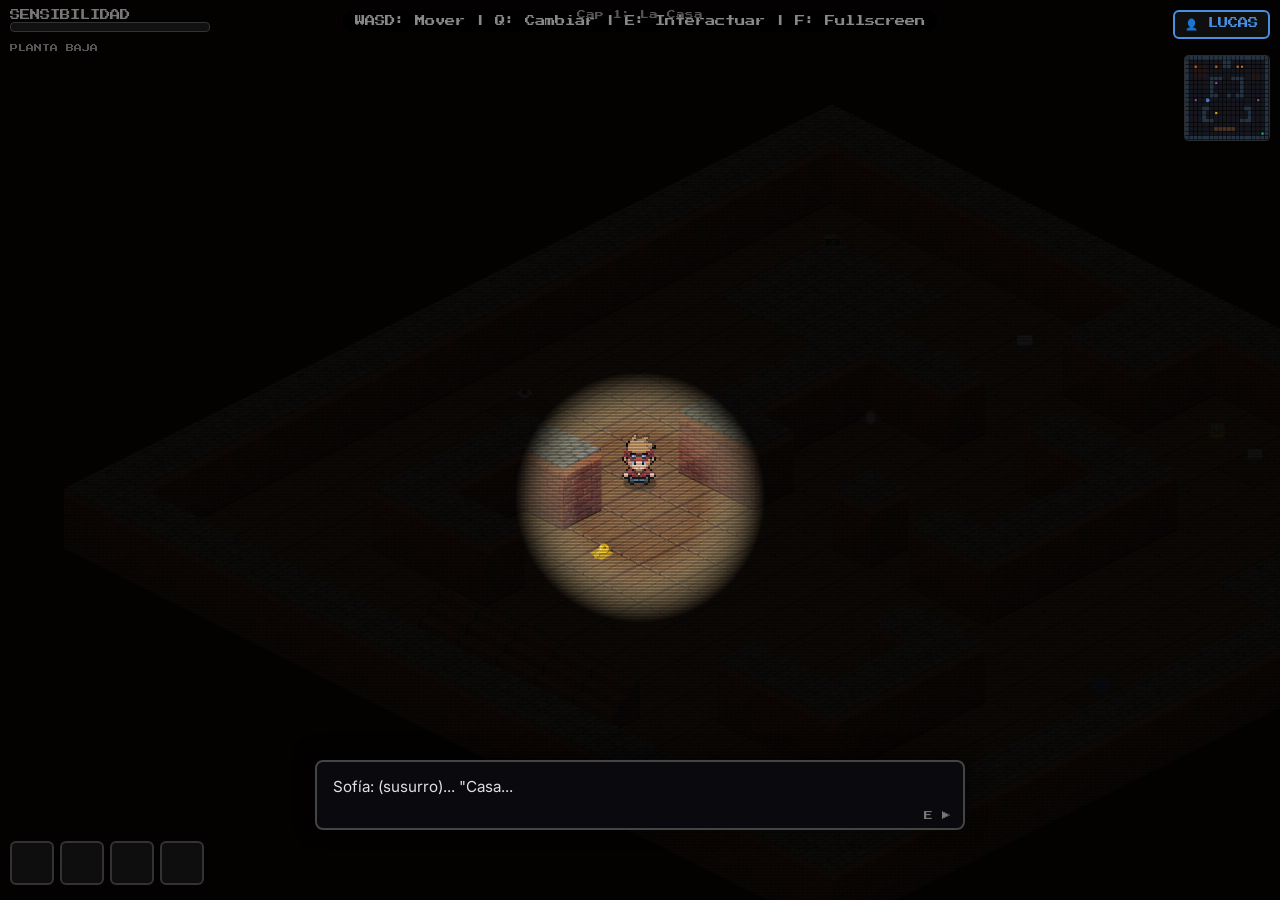
==== commit 3789af0f: "feat: Implement session management and cloud save functionality - Added SessionBridge for managing g" ====
--- a/index.html
+++ b/index.html
@@ -6,6 +6,9 @@
 <meta name="apple-mobile-web-app-capable" content="yes" />
 <meta name="mobile-web-app-capable" content="yes" />
 <title>RIVER STRID</title>
+
+<link rel="stylesheet" href="css/main-menu.css">
+<link rel="stylesheet" href="css/pause-menu.css"> <!-- ✅ Menú de pausa -->
 
 <style>
   @import url('https://fonts.googleapis.com/css2?family=Press+Start+2P&family=Inter:wght@400;600&display=swap');
@@ -377,6 +380,8 @@
   </div>
 
   <div id="char-indicator" class="lucas">👤 LUCAS</div>
+  <!-- ✅ Botón de pausa (visible en móvil, oculto en desktop por CSS) -->
+  <button id="pause-btn" aria-label="Pausar juego" title="Pausar (P)">⏸</button>
   <canvas id="minimap" width="80" height="80"></canvas>
 
   <div id="inventory">
@@ -456,6 +461,42 @@
 <script src="js/input/touch.js"></script>
 <script src="js/ui/hud.js"></script>
 <script src="js/ui/screens.js"></script>
+<script src="js/ui/pauseMenu.js"></script> <!-- ✅ Menú de pausa -->
 <script src="js/game/main.js"></script>
+
+<!-- Inicialización del menú principal con autenticación y opciones -->
+<script type="module">
+  import { MainMenu } from './js/ui/mainMenu.js';
+  import { SessionBridge } from './js/systems/sessionBridge.js';
+  import { CloudSave } from './js/systems/cloudSave.js';
+
+  // Exponer globalmente para compatibilidad con scripts existentes
+  window.SessionBridge = SessionBridge;
+  window.CloudSave = CloudSave;
+
+  // Inicializar menú principal cuando el DOM esté listo
+  (async function initMainMenu() {
+    try {
+      // Crear instancia del menú principal
+      const menu = new MainMenu();
+      window.mainMenu = menu; // Para acceso desde consola/debug
+
+      // Inicializar menú con referencia al GameState
+      await menu.init(window.GameState || {});
+
+      // Suscribirse a eventos de guardado para actualizar UI
+      if (window.GameState) {
+        SessionBridge.init(window.GameState);
+      }
+
+    } catch (err) {
+      console.error('[Menu] Error crítico al inicializar menú:', err);
+      // Fallback: intentar iniciar el juego directamente si el menú falla
+      if (typeof window.game?.init === 'function') {
+        await window.game.init();
+      }
+    }
+  })();
+</script>
 </body>
 </html>
--- a/css/main-menu.css
+++ b/css/main-menu.css
@@ -0,0 +1,403 @@
+:root {
+  --menu-bg: #0a0a0f;
+  --menu-accent: #8a0000;
+  --menu-text: #e0e0e0;
+  --menu-muted: #777;
+  --menu-font: 'Press Start 2P', cursive;
+  --menu-font-ui: 'Inter', sans-serif;
+}
+
+/* Overlay base */
+.menu-overlay {
+  position: fixed;
+  inset: 0;
+  background: var(--menu-bg);
+  display: flex;
+  align-items: center;
+  justify-content: center;
+  z-index: 2000;
+  transition: opacity 0.4s ease, transform 0.4s ease;
+  font-family: var(--menu-font-ui);
+}
+
+.menu-overlay.hidden {
+  opacity: 0;
+  pointer-events: none;
+  transform: scale(0.98);
+}
+
+.menu-container {
+  width: min(90%, 420px);
+  text-align: center;
+  color: var(--menu-text);
+  padding: 1rem;
+}
+
+/* Título del juego */
+.menu-title {
+  font-family: var(--menu-font);
+  font-size: clamp(1.2rem, 4vw, 1.8rem);
+  margin-bottom: 2rem;
+  color: #fff;
+  text-shadow: 0 0 10px rgba(138, 0, 0, 0.6);
+  letter-spacing: 1px;
+}
+
+/* Vistas (auth, menu, options, credits, profile) */
+.view {
+  display: none;
+  animation: fadeUp 0.3s ease;
+}
+
+.view.active {
+  display: block;
+}
+
+@keyframes fadeUp {
+  from {
+    opacity: 0;
+    transform: translateY(10px);
+  }
+  to {
+    opacity: 1;
+    transform: translateY(0);
+  }
+}
+
+/* Formularios de auth */
+.menu-form {
+  display: flex;
+  flex-direction: column;
+  gap: 12px;
+  margin-bottom: 16px;
+}
+
+.menu-input {
+  padding: 12px;
+  background: #151520;
+  border: 1px solid #333;
+  border-radius: 6px;
+  color: #fff;
+  font-family: var(--menu-font-ui);
+  font-size: 0.95rem;
+  transition: border-color 0.2s, box-shadow 0.2s;
+}
+
+.menu-input:focus {
+  border-color: var(--menu-accent);
+  outline: none;
+  box-shadow: 0 0 0 2px rgba(138, 0, 0, 0.3);
+}
+
+.menu-input::placeholder {
+  color: #555;
+}
+
+/* Botones */
+.menu-btn {
+  padding: 12px 16px;
+  border: none;
+  border-radius: 6px;
+  cursor: pointer;
+  font-weight: 600;
+  font-family: var(--menu-font-ui);
+  transition: all 0.15s ease;
+  font-size: 0.95rem;
+}
+
+.menu-btn.primary {
+  background: var(--menu-accent);
+  color: #fff;
+}
+
+.menu-btn.primary:hover:not(:disabled) {
+  background: #a00000;
+  transform: translateY(-2px);
+  box-shadow: 0 4px 12px rgba(138, 0, 0, 0.4);
+}
+
+.menu-btn.secondary {
+  background: #252535;
+  color: #ccc;
+  margin-top: 8px;
+}
+
+.menu-btn.secondary:hover {
+  background: #333;
+  color: #fff;
+}
+
+.menu-btn.ghost {
+  background: transparent;
+  color: var(--menu-muted);
+  font-size: 0.85rem;
+  margin-top: 12px;
+  text-decoration: underline;
+}
+
+.menu-btn.ghost:hover {
+  color: #fff;
+}
+
+.menu-btn.danger {
+  background: #b00000;
+  color: #fff;
+  margin-top: 16px;
+}
+
+.menu-btn.danger:hover {
+  background: #d00000;
+}
+
+.menu-btn:disabled {
+  opacity: 0.5;
+  cursor: not-allowed;
+  transform: none !important;
+}
+
+/* Mensajes de error */
+.menu-error {
+  color: #ff5555;
+  font-size: 0.85rem;
+  min-height: 1.2em;
+  margin: 8px 0;
+  line-height: 1.4;
+}
+
+/* Grid de opciones */
+.options-grid {
+  display: flex;
+  flex-direction: column;
+  gap: 14px;
+  text-align: left;
+  margin: 20px 0;
+  background: #111;
+  padding: 16px;
+  border-radius: 8px;
+  border: 1px solid #222;
+}
+
+.options-grid label {
+  display: flex;
+  justify-content: space-between;
+  align-items: center;
+  font-size: 0.9rem;
+  color: #ccc;
+}
+
+.options-grid input[type="range"] {
+  width: 120px;
+  accent-color: var(--menu-accent);
+  cursor: pointer;
+}
+
+/* Toggle switches */
+.toggle-row {
+  display: flex;
+  justify-content: space-between;
+  align-items: center;
+  margin-top: 8px;
+}
+
+.toggle {
+  position: relative;
+  width: 40px;
+  height: 20px;
+  display: inline-block;
+}
+
+.toggle input {
+  opacity: 0;
+  width: 0;
+  height: 0;
+}
+
+.toggle .slider {
+  position: absolute;
+  inset: 0;
+  background: #444;
+  border-radius: 20px;
+  cursor: pointer;
+  transition: 0.3s;
+}
+
+.toggle .slider:before {
+  content: "";
+  position: absolute;
+  height: 14px;
+  width: 14px;
+  left: 3px;
+  bottom: 3px;
+  background: #fff;
+  border-radius: 50%;
+  transition: 0.3s;
+}
+
+.toggle input:checked + .slider {
+  background: var(--menu-accent);
+}
+
+.toggle input:checked + .slider:before {
+  transform: translateX(20px);
+}
+
+/* Créditos */
+.credits-scroll {
+  max-height: 300px;
+  overflow-y: auto;
+  padding: 10px;
+  text-align: left;
+  line-height: 1.6;
+  background: #111;
+  border-radius: 8px;
+  border: 1px solid #222;
+  margin: 16px 0;
+}
+
+.credits-scroll::-webkit-scrollbar {
+  width: 6px;
+}
+
+.credits-scroll::-webkit-scrollbar-track {
+  background: #1a1a25;
+  border-radius: 3px;
+}
+
+.credits-scroll::-webkit-scrollbar-thumb {
+  background: var(--menu-accent);
+  border-radius: 3px;
+}
+
+.credits-scroll p {
+  margin: 8px 0;
+  color: #ccc;
+}
+
+.credits-scroll strong {
+  color: #fff;
+}
+
+.mt-4 {
+  margin-top: 1rem;
+}
+
+.text-muted {
+  color: var(--menu-muted);
+}
+
+/* Perfil */
+.profile-info {
+  text-align: left;
+  margin: 16px 0;
+  font-family: var(--menu-font-ui);
+  line-height: 1.8;
+  background: #111;
+  padding: 16px;
+  border-radius: 8px;
+  border: 1px solid #222;
+}
+
+.profile-info p {
+  margin: 0;
+  display: flex;
+  justify-content: space-between;
+}
+
+.badge {
+  background: #1a3a1a;
+  color: #5f5;
+  padding: 2px 8px;
+  border-radius: 12px;
+  font-size: 0.8rem;
+  font-weight: 600;
+}
+
+.badge.offline {
+  background: #3a1a1a;
+  color: #f55;
+}
+
+/* Toast notifications */
+.toast {
+  position: fixed;
+  bottom: 30px;
+  left: 50%;
+  transform: translateX(-50%) translateY(20px);
+  background: #111;
+  border: 1px solid var(--menu-accent);
+  color: #fff;
+  padding: 12px 24px;
+  border-radius: 8px;
+  opacity: 0;
+  transition: all 0.3s ease;
+  z-index: 3000;
+  box-shadow: 0 4px 12px rgba(0, 0, 0, 0.5);
+  font-size: 0.9rem;
+  max-width: 90%;
+  text-align: center;
+}
+
+.toast.show {
+  opacity: 1;
+  transform: translateX(-50%) translateY(0);
+}
+
+/* Responsive */
+@media (max-width: 480px) {
+  .menu-container {
+    width: 95%;
+    padding: 0.5rem;
+  }
+
+  .menu-title {
+    font-size: 1.4rem;
+    margin-bottom: 1.5rem;
+  }
+
+  .menu-input {
+    padding: 10px;
+    font-size: 0.9rem;
+  }
+
+  .menu-btn {
+    padding: 10px 14px;
+    font-size: 0.9rem;
+  }
+
+  .options-grid label {
+    font-size: 0.85rem;
+  }
+
+  .options-grid input[type="range"] {
+    width: 100px;
+  }
+}
+
+/* Accesibilidad: reduced motion */
+body.reduced-motion .menu-overlay,
+body.reduced-motion .view,
+body.reduced-motion .toast {
+  transition: none !important;
+  animation: none !important;
+}
+
+/* Accesibilidad: alto contraste */
+@media (prefers-contrast: high) {
+  :root {
+    --menu-bg: #000;
+    --menu-text: #fff;
+    --menu-muted: #aaa;
+  }
+
+  .menu-input,
+  .options-grid,
+  .credits-scroll,
+  .profile-info {
+    border-color: #fff;
+  }
+
+  .menu-btn.secondary {
+    background: #000;
+    border: 2px solid #fff;
+  }
+}
--- a/css/pause-menu.css
+++ b/css/pause-menu.css
@@ -0,0 +1,297 @@
+/* css/pause-menu.css - Menú de pausa responsive para escritorio y móvil */
+
+:root {
+  --pause-bg: rgba(10, 10, 15, 0.94);
+  --pause-border: rgba(138, 0, 0, 0.5);
+  --pause-accent: #8a0000;
+  --pause-text: #e0e0e0;
+  --pause-muted: #777;
+  --pause-btn-bg: rgba(25, 25, 35, 0.9);
+  --pause-btn-hover: rgba(138, 0, 0, 0.3);
+  --pause-btn-danger: rgba(176, 0, 0, 0.8);
+}
+
+/* Overlay de pausa */
+.pause-overlay {
+  position: fixed;
+  inset: 0;
+  background: var(--pause-bg);
+  display: flex;
+  align-items: center;
+  justify-content: center;
+  z-index: 100;
+  opacity: 0;
+  pointer-events: none;
+  transition: opacity 0.25s ease;
+  backdrop-filter: blur(6px);
+}
+
+.pause-overlay.active {
+  opacity: 1;
+  pointer-events: auto;
+}
+
+/* Contenedor del menú */
+.pause-container {
+  background: rgba(17, 17, 27, 0.98);
+  border: 2px solid var(--pause-border);
+  border-radius: 12px;
+  padding: clamp(1.5rem, 4vw, 2.5rem);
+  width: min(92vw, 420px);
+  text-align: center;
+  box-shadow: 
+    0 0 0 1px rgba(138, 0, 0, 0.2),
+    0 8px 32px rgba(0, 0, 0, 0.6);
+}
+
+.pause-container h2 {
+  font-family: 'Press Start 2P', cursive;
+  font-size: clamp(0.9rem, 2.5vw, 1.3rem);
+  color: var(--pause-accent);
+  margin-bottom: 1.5rem;
+  text-shadow: 0 0 10px rgba(138, 0, 0, 0.4);
+  letter-spacing: 2px;
+}
+
+/* Botones del menú de pausa */
+.pause-btn {
+  display: block;
+  width: 100%;
+  padding: clamp(0.75rem, 2vw, 1rem);
+  margin: 0.5rem 0;
+  background: var(--pause-btn-bg);
+  border: 1px solid rgba(255, 255, 255, 0.15);
+  border-radius: 8px;
+  color: var(--pause-text);
+  font-family: 'Inter', sans-serif;
+  font-size: clamp(0.9rem, 2.2vw, 1.05rem);
+  font-weight: 500;
+  cursor: pointer;
+  transition: all 0.15s ease;
+  backdrop-filter: blur(4px);
+}
+
+.pause-btn:hover:not(:disabled) {
+  background: var(--pause-btn-hover);
+  border-color: var(--pause-accent);
+  transform: translateY(-2px);
+  box-shadow: 0 4px 12px rgba(138, 0, 0, 0.2);
+}
+
+.pause-btn:active:not(:disabled) {
+  transform: translateY(0);
+}
+
+.pause-btn.danger {
+  background: var(--pause-btn-danger);
+  border-color: rgba(255, 80, 80, 0.4);
+  margin-top: 1rem;
+}
+
+.pause-btn.danger:hover:not(:disabled) {
+  background: #c00;
+  border-color: #f55;
+}
+
+.pause-btn:disabled {
+  opacity: 0.5;
+  cursor: not-allowed;
+}
+
+/* Sub-menú de opciones dentro de pausa */
+.pause-options {
+  display: none;
+  margin-top: 1rem;
+  padding-top: 1rem;
+  border-top: 1px solid rgba(255, 255, 255, 0.1);
+}
+
+.pause-options.active {
+  display: block;
+}
+
+.options-grid {
+  display: flex;
+  flex-direction: column;
+  gap: 12px;
+  margin: 1rem 0;
+  text-align: left;
+}
+
+.options-grid label {
+  display: flex;
+  justify-content: space-between;
+  align-items: center;
+  font-size: clamp(0.8rem, 2vw, 0.9rem);
+  color: var(--pause-muted);
+}
+
+.options-grid input[type="range"] {
+  width: clamp(100px, 30vw, 140px);
+  accent-color: var(--pause-accent);
+  cursor: pointer;
+}
+
+.toggle-row {
+  display: flex;
+  justify-content: space-between;
+  align-items: center;
+  padding: 8px 0;
+}
+
+.toggle {
+  position: relative;
+  width: 44px;
+  height: 24px;
+  display: inline-block;
+}
+
+.toggle input {
+  opacity: 0;
+  width: 0;
+  height: 0;
+}
+
+.toggle .slider {
+  position: absolute;
+  inset: 0;
+  background: #333;
+  border-radius: 24px;
+  cursor: pointer;
+  transition: 0.3s;
+}
+
+.toggle .slider:before {
+  content: "";
+  position: absolute;
+  height: 18px;
+  width: 18px;
+  left: 3px;
+  bottom: 3px;
+  background: #fff;
+  border-radius: 50%;
+  transition: 0.3s;
+}
+
+.toggle input:checked + .slider {
+  background: var(--pause-accent);
+}
+
+.toggle input:checked + .slider:before {
+  transform: translateX(20px);
+}
+
+/* Botón de volver en opciones */
+.pause-back-btn {
+  background: transparent;
+  border: 1px solid rgba(255, 255, 255, 0.2);
+  color: var(--pause-muted);
+  margin-top: 1rem;
+  font-size: clamp(0.8rem, 2vw, 0.9rem);
+}
+
+.pause-back-btn:hover {
+  border-color: var(--pause-accent);
+  color: var(--pause-text);
+}
+
+/* Botón de pausa en HUD (visible durante el juego) */
+#pause-btn {
+  position: absolute;
+  top: calc(10px + var(--safe-top));
+  right: calc(10px + 140px); /* A la izquierda del char-indicator */
+  z-index: 20;
+  width: clamp(40px, 10vw, 48px);
+  height: clamp(40px, 10vw, 48px);
+  background: rgba(17, 17, 27, 0.85);
+  border: 2px solid rgba(138, 0, 0, 0.5);
+  border-radius: 8px;
+  display: none; /* ✅ Oculto por defecto, se muestra vía JS en móvil */
+  align-items: center;
+  justify-content: center;
+  cursor: pointer;
+  font-family: 'Press Start 2P', cursive;
+  font-size: clamp(0.7rem, 2vw, 0.9rem);
+  color: var(--pause-accent);
+  backdrop-filter: blur(4px);
+  transition: all 0.15s ease;
+  pointer-events: auto;
+  -webkit-tap-highlight-color: transparent;
+}
+
+#pause-btn:hover {
+  background: rgba(138, 0, 0, 0.2);
+  border-color: var(--pause-accent);
+  transform: scale(1.05);
+}
+
+#pause-btn:active {
+  transform: scale(0.98);
+}
+
+/* Responsive: Móvil */
+@media (max-width: 768px) {
+  .pause-container {
+    padding: clamp(1.2rem, 3vw, 2rem);
+    width: min(95vw, 380px);
+  }
+  
+  .pause-btn {
+    padding: clamp(0.9rem, 2.5vw, 1.1rem);
+    font-size: clamp(1rem, 2.8vw, 1.15rem);
+    /* Área de toque más grande para móvil */
+    min-height: 52px;
+  }
+  
+  #pause-btn {
+    /* En móvil, mover el botón para no interferir con controles táctiles */
+    top: calc(10px + var(--safe-top));
+    right: 10px;
+    width: clamp(44px, 11vw, 52px);
+    height: clamp(44px, 11vw, 52px);
+  }
+  
+  .options-grid label {
+    font-size: clamp(0.85rem, 2.5vw, 0.95rem);
+  }
+  
+  .options-grid input[type="range"] {
+    width: clamp(80px, 25vw, 120px);
+  }
+}
+
+/* Accesibilidad: Focus visible */
+.pause-btn:focus-visible,
+#pause-btn:focus-visible {
+  outline: 2px solid var(--pause-accent);
+  outline-offset: 2px;
+}
+
+/* Animación de entrada */
+@keyframes slideUp {
+  from {
+    opacity: 0;
+    transform: translateY(20px);
+  }
+  to {
+    opacity: 1;
+    transform: translateY(0);
+  }
+}
+
+.pause-container {
+  animation: slideUp 0.25s ease-out;
+}
+
+/* Efecto CRT sutil en overlay */
+.pause-overlay::before {
+  content: "";
+  position: absolute;
+  inset: 0;
+  background: 
+    linear-gradient(rgba(18, 16, 16, 0) 50%, rgba(0, 0, 0, 0.08) 50%),
+    linear-gradient(90deg, rgba(255, 0, 0, 0.01), rgba(0, 255, 0, 0.005), rgba(0, 0, 255, 0.01));
+  background-size: 100% 2px, 3px 100%;
+  pointer-events: none;
+  z-index: -1;
+}
